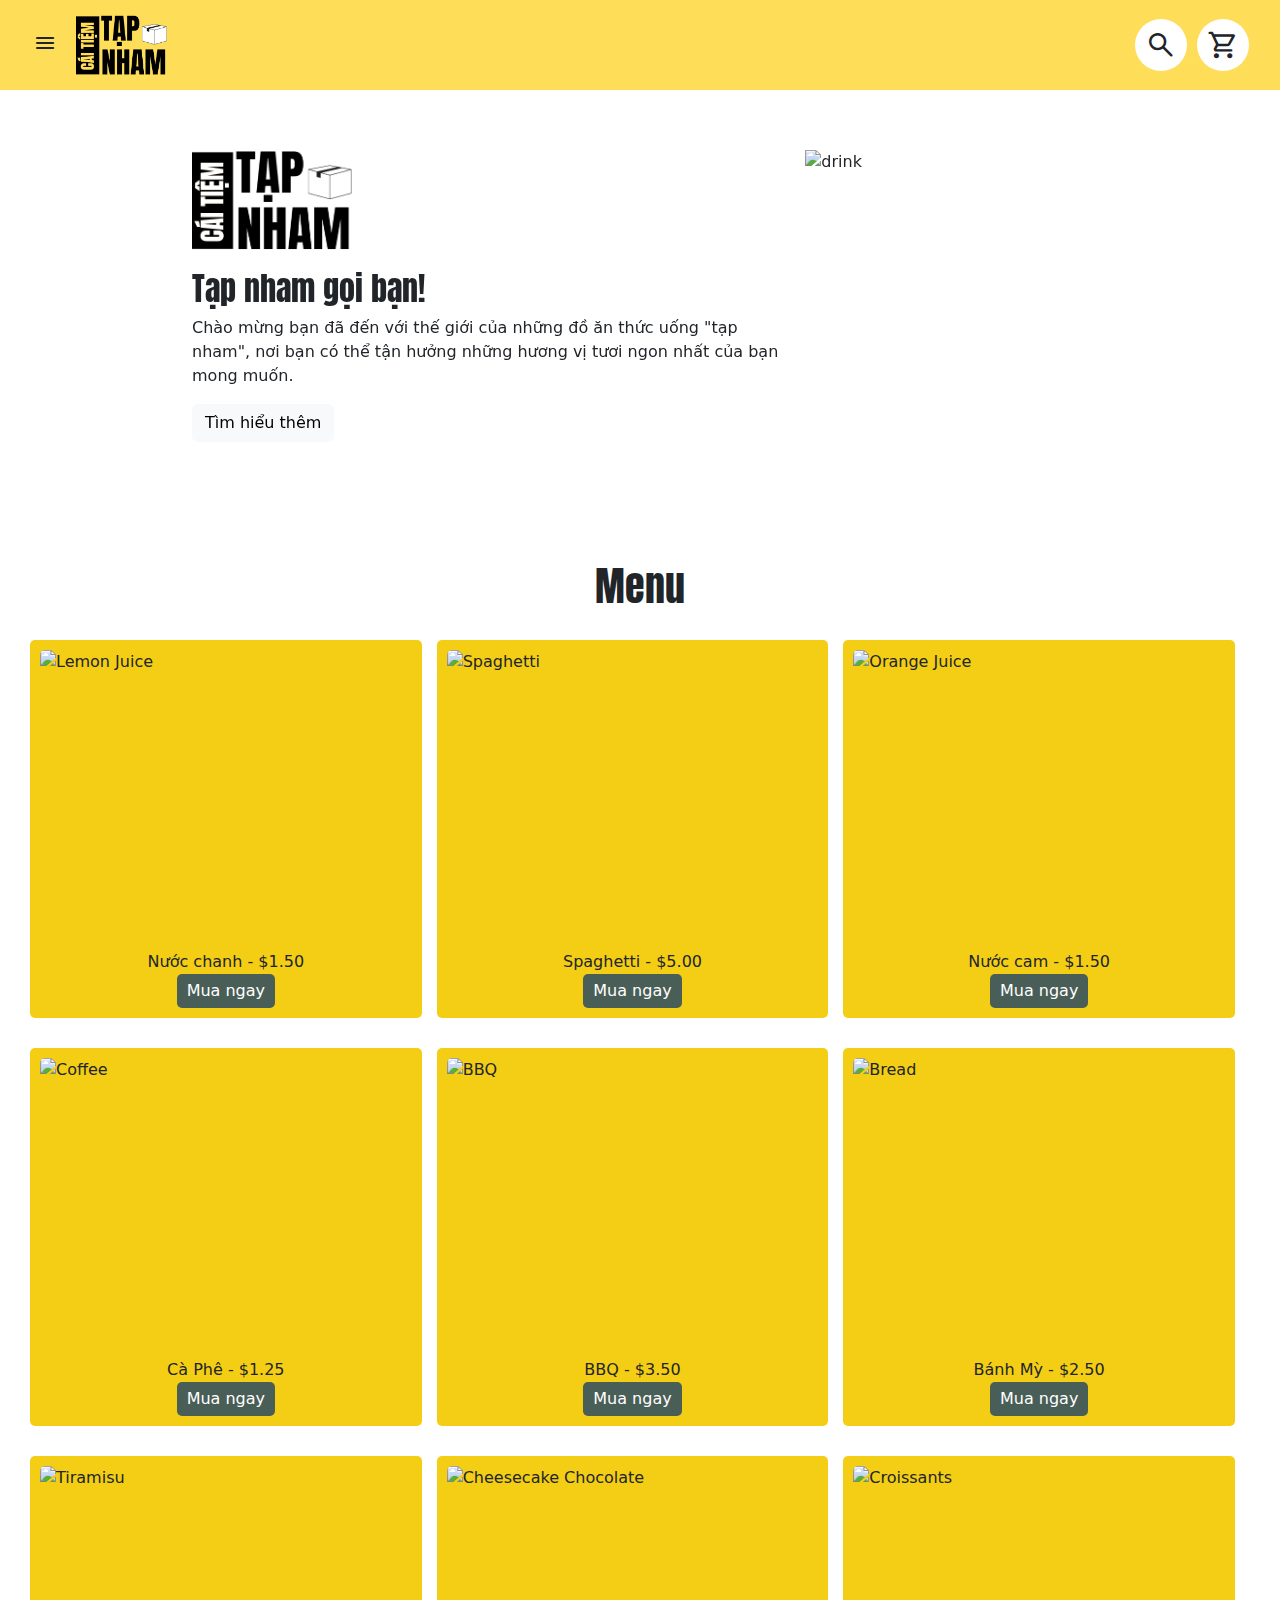
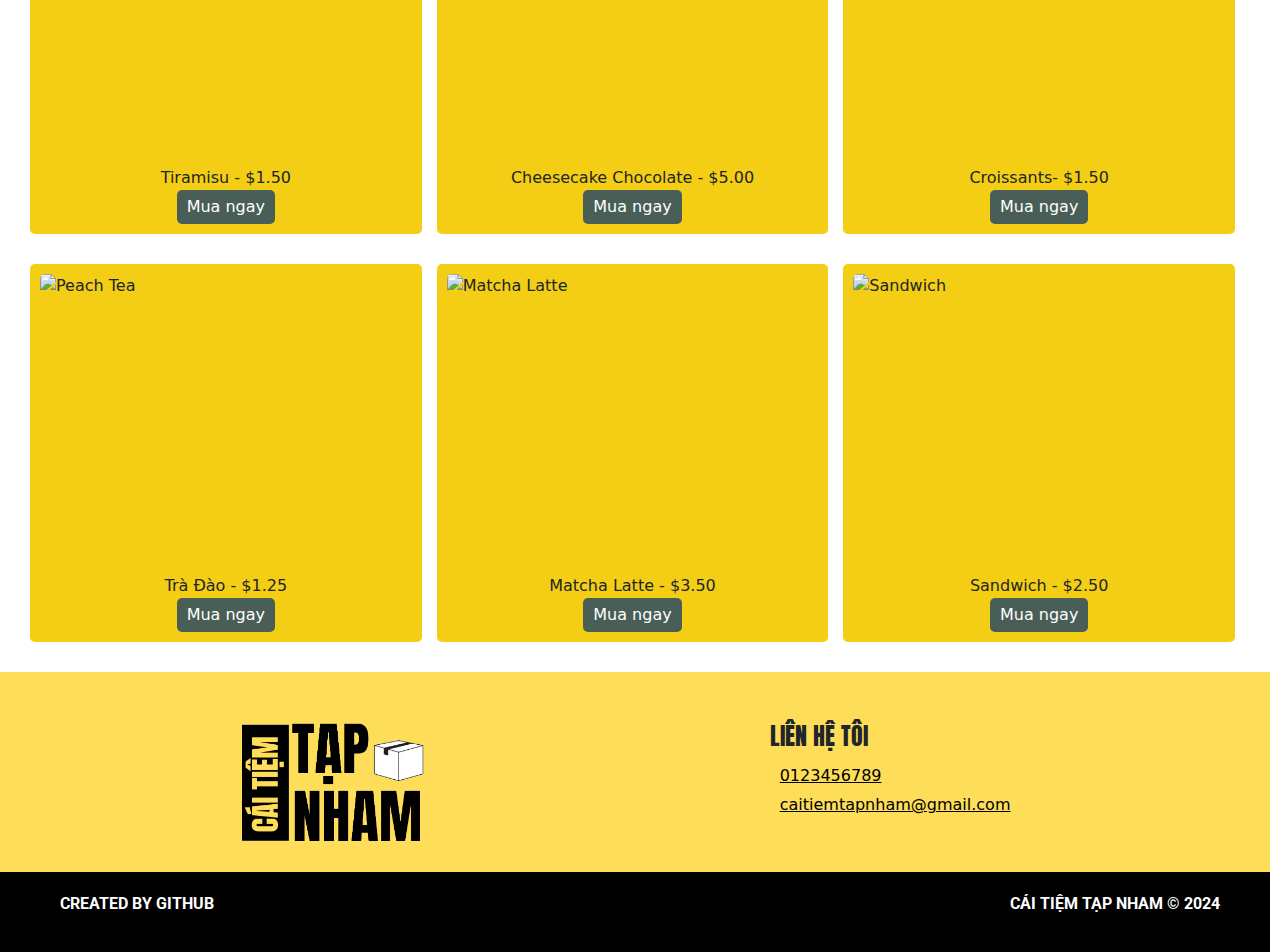
==== index.html @ 95b0d51c "g" ====
<!DOCTYPE html>
<html lang="en">

<head>
  <meta charset="UTF-8">
  <meta name="viewport" content="width=device-width, initial-scale=1.0">
  <title>Cái tiệm tạp nham</title>
  <link rel="stylesheet"
    href="https://fonts.googleapis.com/css2?family=Material+Symbols+Rounded:opsz,wght,FILL,GRAD@20..48,100..700,0..1,-50..200" />
  <script src="https://cdn.jsdelivr.net/npm/@popperjs/core@2.11.8/dist/umd/popper.min.js"
    integrity="sha384-I7E8VVD/ismYTF4hNIPjVp/Zjvgyol6VFvRkX/vR+Vc4jQkC+hVqc2pM8ODewa9r" crossorigin="anonymous">
  </script>
  <script src="https://cdn.jsdelivr.net/npm/bootstrap@5.3.3/dist/js/bootstrap.min.js"
    integrity="sha384-0pUGZvbkm6XF6gxjEnlmuGrJXVbNuzT9qBBavbLwCsOGabYfZo0T0to5eqruptLy" crossorigin="anonymous">
  </script>
  <link href="https://cdn.jsdelivr.net/npm/bootstrap@5.3.3/dist/css/bootstrap.min.css" rel="stylesheet"
    integrity="sha384-QWTKZyjpPEjISv5WaRU9OFeRpok6YctnYmDr5pNlyT2bRjXh0JMhjY6hW+ALEwIH" crossorigin="anonymous">
  <link href="project.css" rel="stylesheet">
  <script src="config.js" type="text/javascript"></script>
  <script src="https://ajax.googleapis.com/ajax/libs/jquery/2.1.1/jquery.min.js"></script>
</head>

<body>

  <!-- Sidebar -->

  <div class="sidebar row justify-content-between">
    <div class="sidebar-logo col-lg-2 col-6">
      <button class="btn" type="button" data-bs-toggle="offcanvas" data-bs-target="#staticBackdrop"
        aria-controls="staticBackdrop">
        <span class="material-symbols-rounded">
          menu
        </span>
      </button>

      <div class="offcanvas offcanvas-start" data-bs-backdrop="static" tabindex="-1" id="staticBackdrop"
        aria-labelledby="staticBackdropLabel">
        <div class="offcanvas-header">
          <h5 class="offcanvas-title" id="staticBackdropLabel">
            <img src="img/Logo.png" alt="" height="60px" class="sidebar-logo-img" />
          </h5>
          <button type="button" class="btn-close" data-bs-dismiss="offcanvas" aria-label="Close"></button>
        </div>
        <div class="offcanvas-body">
          <div>
            <ul class="sidebar-offcanvas-mobile">
              <li><a href="homepage.html" class="homepage-site"><span class="material-symbols-rounded">home</span> Trang chủ </a></li>
              <li><a href="about.html" class="product-site"><span class="material-symbols-rounded">info</span> Giới thiệu</a></li>
              <li><a href="product.html" class="contact-site"> <span class="material-symbols-rounded">grocery</span> Sản phẩm</a> </li>
              <li><a href="blog.html" class="contact-site"><span class="material-symbols-rounded">news</span> Blog </a></li>
              <li><a href="Contact tạp nham.html" class="contact-site"><span class="material-symbols-rounded">person</span> Đăng nhập</a></li>
            </ul>
          </div>
        </div>
      </div>
      <img src="img/Logo.png" alt="" height="60px" class="sidebar-logo-img" />
    </div>
    <div class="sidebar-menu-list col-7 align-items-center">
      <button class="sidebar-button active">
        <a href="homepage.html" class="homepage-site">
          <span class="material-symbols-rounded">home</span> Trang chủ
        </a>
      </button>

      <button class="sidebar-button">
        <a href="about.html" class="product-site">
          <span class="material-symbols-rounded">info</span> Giới thiệu
        </a>
      </button>

      <button class="sidebar-button">
        <a href="product.html" class="product-site">
          <span class="material-symbols-rounded">grocery</span> Sản phẩm
        </a>
      </button>

      <button class="sidebar-button">
        <a href="blog.html" class="product-site">
          <span class="material-symbols-rounded">
            news
            </span> Blog
        </a>
      </button>
      
      <button class="sidebar-button dropdown"><a href="Contact tạp nham.html" class="contact-site">
          <p> <span class="material-symbols-rounded">person</span> Tài khoản <span
              class="material-symbols-rounded dropdown">
              keyboard_arrow_down
            </span> </p>
        </a>
        <ul class="sidebar-dropdown">
          <li><a href="Đăng kí cttn.html" class="contact-site">Đăng ký</a></li>
          <li><a href="Contact tạp nham.html" class="contact-site">Đăng nhập</a></li>
      </button>
    </div>
    <div class="search-icon col-2">
      <span class="circle-button material-symbols-rounded">search</span>
      <span class="circle-button material-symbols-rounded">shopping_cart</span>
    </div>
  </div>

  <!-- Sidebar -->
  <div class="MainContent">

    <header class="header col-12" style="padding: 150px 0 90px 0;">

      <!-- <div class="headerBG"><img class="Header-bg"
          src="https://i.pinimg.com/originals/ca/d0/55/cad055b3ae3a786e99b76ed3b071b874.gif"
          alt="Header Background"></div>
      <div class="header-info">
        <h3>MỪNG SINH NHẬT CÁI TIỆM TẠP NHAM</h3>
        <p>Các đơn hàng có tổng thành tiền trên 40k sẽ được bốc thăm may mắn. Đừng bỏ lỡ nhé!</p>
      </div>  -->

      <div id="carouselExampleInterval" class="carousel slide col-12 justify-content-center" data-bs-ride="carousel">
        <div class="carousel-inner">
          <div class="carousel-item active" data-bs-interval="5000">
            <div class="row" style="padding: 0 15%;">
              <div class="col-md-8 d-flex flex-column justify-content-center">
                <img src="img/Logo.png" alt="" height="120px" width="160px" style="padding-bottom: 20px;"/>
                <h2>Tạp nham gọi bạn!</h2>
                <p>Chào mừng bạn đã đến với thế giới của những đồ ăn thức uống "tạp nham", nơi bạn có thể tận hưởng những hương vị tươi ngon nhất của bạn mong muốn.</p>
                <a href="about.html" class="product-site"><button type="button" class="btn btn-light" style="width: fit-content;">Tìm hiểu thêm</button></a>
              </div>
              <div class="col-md-4 d-flex justify-content-center">
                <img src="https://static.vecteezy.com/system/resources/previews/023/477/366/non_2x/ai-generative-3d-render-illustration-of-hamburger-and-soft-drink-isolated-free-png.png" alt="drink" width="100%" style="max-width: 300px;" class="mx-auto">
              </div>
            </div>            
          </div>
          <div class="carousel-item" data-bs-interval="5000">
            <div class="row" style="padding: 0 15%;">
              <div class="col-md-8 d-flex flex-column justify-content-center">
                <img src="img/Logo.png" alt="" height="120px" width="160px" style="padding-bottom: 20px;"/>
                <h2>Hàng ngàn ưu đãi đang chờ đợi!</h2>
                <p>Nhân dịp khai trương cửa hàng, một số sản phẩm trend của quán sẽ được giảm giá 10%. Còn chần chừ gì nữa mà không nhanh chân đặt hàng ngay nào!</p>
                <a href="product.html" class="product-site"><button type="button" class="btn btn-light" style="width: fit-content;">Đặt hàng ngay</button></a>
              </div>
              <div class="col-md-4 d-flex justify-content-center">
                <img src="https://cdn-icons-png.flaticon.com/512/9528/9528844.png" alt="drink" width="100%" style="max-width: 300px;" class="mx-auto">
              </div>
            </div> 
          </div>
        </div>
        <button class="carousel-control-prev" type="button" data-bs-target="#carouselExampleInterval"
          data-bs-slide="prev">
          <span class="carousel-control-prev-icon" aria-hidden="true"></span>
          <span class="visually-hidden">Previous</span>
        </button>
        <button class="carousel-control-next" type="button" data-bs-target="#carouselExampleInterval"
          data-bs-slide="next">
          <span class="carousel-control-next-icon" aria-hidden="true"></span>
          <span class="visually-hidden">Next</span>
        </button>
      </div>


    </header>

    <div class="wrapper">
      <main>
        <h1 style="text-align: center; margin-bottom: 30px;">Menu</h1>
        <div class="menu-section">
          <div class="menu-list">
            <div class="menu-item"><img
                src="https://images.unsplash.com/photo-1653542772393-71ffa417b1c4?q=80&amp;w=2848&amp;auto=format&amp;fit=crop&amp;ixlib=rb-4.0.3&amp;ixid=M3wxMjA3fDB8MHxwaG90by1wYWdlfHx8fGVufDB8fHx8fA%3D%3D"
                alt="Lemon Juice" class="menu-item-image"><span>Nước chanh - $1.50</span><button>Mua ngay</button></div>
            <div class="menu-item"><img
                src="https://plus.unsplash.com/premium_photo-1664391765043-57f702c4d41d?q=80&amp;w=3735&amp;auto=format&amp;fit=crop&amp;ixlib=rb-4.0.3&amp;ixid=M3wxMjA3fDB8MHxwaG90by1wYWdlfHx8fGVufDB8fHx8fA%3D%3D"
                alt="Spaghetti" class="menu-item-image"><span>Spaghetti - $5.00</span><button>Mua ngay</button></div>
            <div class="menu-item"><img
                src="https://plus.unsplash.com/premium_photo-1667543228378-ec4478ab2845?q=80&amp;w=3872&amp;auto=format&amp;fit=crop&amp;ixlib=rb-4.0.3&amp;ixid=M3wxMjA3fDB8MHxwaG90by1wYWdlfHx8fGVufDB8fHx8fA%3D%3D"
                alt="Orange Juice" class="menu-item-image"><span>Nước cam - $1.50</span><button>Mua ngay</button></div>
          </div>
          <div class="menu-list">
            <div class="menu-item"><img
                src="https://plus.unsplash.com/premium_photo-1675435644687-562e8042b9db?q=80&amp;w=3749&amp;auto=format&amp;fit=crop&amp;ixlib=rb-4.0.3&amp;ixid=M3wxMjA3fDB8MHxwaG90by1wYWdlfHx8fGVufDB8fHx8fA%3D%3D"
                alt="Coffee" class="menu-item-image"><span>Cà Phê - $1.25</span><button>Mua ngay</button></div>
            <div class="menu-item"><img
                src="https://images.unsplash.com/photo-1523139348426-081681667818?q=80&amp;w=3870&amp;auto=format&amp;fit=crop&amp;ixlib=rb-4.0.3&amp;ixid=M3wxMjA3fDB8MHxwaG90by1wYWdlfHx8fGVufDB8fHx8fA%3D%3D"
                alt="BBQ" class="menu-item-image"><span>BBQ - $3.50</span><button>Mua ngay</button></div>
            <div class="menu-item"><img
                src="https://images.unsplash.com/photo-1715925717159-92e29c32ad06?q=80&w=3780&auto=format&fit=crop&ixlib=rb-4.0.3&ixid=M3wxMjA3fDB8MHxwaG90by1wYWdlfHx8fGVufDB8fHx8fA%3D%3D"
                alt="Bread" class="menu-item-image"><span>Bánh Mỳ - $2.50</span><button>Mua ngay</button></div>
          </div>
          <div class="menu-list">
            <div class="menu-item"><img
                src="https://plus.unsplash.com/premium_photo-1695028377519-70fb0c385db2?q=80&w=3871&auto=format&fit=crop&ixlib=rb-4.0.3&ixid=M3wxMjA3fDB8MHxwaG90by1wYWdlfHx8fGVufDB8fHx8fA%3D%3D"
                alt="Tiramisu" class="menu-item-image"><span>Tiramisu - $1.50</span><button>Mua ngay</button></div>
            <div class="menu-item"><img
                src="https://images.unsplash.com/photo-1708175313856-8573b2bf8a3a?q=80&w=3870&auto=format&fit=crop&ixlib=rb-4.0.3&ixid=M3wxMjA3fDB8MHxwaG90by1wYWdlfHx8fGVufDB8fHx8fA%3D%3D"
                alt="Cheesecake Chocolate" class="menu-item-image"><span>Cheesecake Chocolate - $5.00</span><button>Mua
                ngay</button></div>
            <div class="menu-item"><img
                src="https://images.unsplash.com/photo-1683654974368-23a8b4386b41?q=80&w=3838&auto=format&fit=crop&ixlib=rb-4.0.3&ixid=M3wxMjA3fDB8MHxwaG90by1wYWdlfHx8fGVufDB8fHx8fA%3D%3D"
                alt="Croissants" class="menu-item-image"><span>Croissants- $1.50</span><button>Mua ngay</button></div>
          </div>
          <div class="menu-list">
            <div class="menu-item"><img src="https://dotea.vn/data/upload/cach-lam-tra-dao-mat-lanh-thom-ngon.jpg"
                alt="Peach Tea" class="menu-item-image"><span>Trà Đào - $1.25</span><button>Mua ngay</button></div>
            <div class="menu-item"><img
                src="https://images.unsplash.com/photo-1615392007796-540c8013cce7?q=80&w=3870&auto=format&fit=crop&ixlib=rb-4.0.3&ixid=M3wxMjA3fDB8MHxwaG90by1wYWdlfHx8fGVufDB8fHx8fA%3D%3D"
                alt="Matcha Latte" class="menu-item-image"><span>Matcha Latte - $3.50</span><button>Mua ngay</button>
            </div>
            <div class="menu-item"><img
                src="https://plus.unsplash.com/premium_photo-1671559021919-19d9610c8cad?q=80&w=3870&auto=format&fit=crop&ixlib=rb-4.0.3&ixid=M3wxMjA3fDB8MHxwaG90by1wYWdlfHx8fGVufDB8fHx8fA%3D%3D"
                alt="Sandwich" class="menu-item-image"><span>Sandwich - $2.50</span><button>Mua ngay</button></div>
          </div>
        </div>
      </main>
    </div>
  </div>

  <div class='semi-footer-container'>
    <div class='semi-footer-content row'>
      <div class='semi-footer-left col-lg-2'>
        <a href='#'> <img alt='' class='Semifooter-logo' src='img/Logo.png' /> </a>
      </div>
      <div class='semi-footer-right col-lg-3'>
        <H4>LIÊN HỆ TÔI</H4>
        <a style='display: flex; gap: 10px;' href="tel:0862203411"><img
            src="https://cdn-icons-png.flaticon.com/128/5068/5068731.png" alt="" height="20px" />0123456789</button></a>
        <a style='display: flex; gap: 10px;' href="mailto:nguyendinhct2004@gmail.com"><img alt=""
            src="https://cdn-icons-png.flaticon.com/128/3916/3916631.png"
            height="20px" />caitiemtapnham@gmail.com</button></a>
      </div>
    </div>
  </div>

  <footer class="footer-container">
    <div style="display: flex; gap: 10px;"><img alt="" src="https://img.icons8.com/ios_filled/200/FFFFFF/github.png"
        width="auto" height="24px" />
      <p>Created by GitHub</p>
    </div>
    <p>CÁI TIỆM TẠP NHAM © 2024</p>
  </footer>

</body>

</html>
---- project.css ----
@import url('https://fonts.googleapis.com/css2?family=Mulish:ital,wght@0,200..1000;1,200..1000&display=swap');
@import url('https://fonts.googleapis.com/css2?family=Roboto:ital,wght@0,200..1000;1,200..1000&display=swap');
@import url('https://fonts.googleapis.com/css2?family=Anton&display=swap');

/* General setting */

html {
    font-family: "Roboto", sans-serif !important;
    line-height: 1.5;
    scroll-behavior: smooth;
    background-color: aliceblue;
    width: 100vw;
}

body {
    margin: auto;
    width: 100vw;
}

h1, h2, h3, h4, h5, h6 {
    font-family: "Anton", cursive;
}

/* Git preloader */
/* PRELOADER */

.preloader {
    position: fixed;
    width: 100vw;
    height: 100%;
    background: rgb(13, 17, 23);
    align-content: center;
    margin: 0 auto;
    display: flex;
    flex-direction: column;
    align-items: center;
    justify-content: center;
    gap: 10px;
    z-index: 999;
  }
  
  .preloader.conditions {
    animation-name: transition-fly-out;
    animation-duration: 0.25s;
    animation-delay: 0.75s;
    animation-fill-mode: forwards;
  }
  
  .preloader-bar {
    min-width: 240px;
    max-width: 320px;
    height: 5px;
    border-radius: 10px;
    background: rgb(212, 212, 212);
    overflow: hidden;
    box-shadow: rgba(0, 0, 0, 0.05) 0px 3px 3px 0px;
  }
  
  .spinner {
    -webkit-animation: rotator 1.4s linear infinite;
    animation: rotator 1.4s linear infinite;
  }
  
  @-webkit-keyframes rotator {
    0% {
      -webkit-transform: rotate(0deg);
      transform: rotate(0deg);
    }
    100% {
      -webkit-transform: rotate(270deg);
      transform: rotate(270deg);
    }
  }
  
  @keyframes rotator {
    0% {
      -webkit-transform: rotate(0deg);
      transform: rotate(0deg);
    }
    100% {
      -webkit-transform: rotate(270deg);
      transform: rotate(270deg);
    }
  }
  .path {
    stroke-dasharray: 187;
    stroke-dashoffset: 0;
    -webkit-transform-origin: center;
    -ms-transform-origin: center;
    transform-origin: center;
    -webkit-animation: dash 1.4s ease-in-out infinite,
      colors 5.6s ease-in-out infinite;
    animation: dash 1.4s ease-in-out infinite, colors 5.6s ease-in-out infinite;
  }
  
  @-webkit-keyframes colors {
    0% {
      stroke: #4285f4;
    }
    25% {
      stroke: #de3e35;
    }
    50% {
      stroke: #f7c223;
    }
    75% {
      stroke: #1b9a59;
    }
    100% {
      stroke: #4285f4;
    }
  }
  
  @keyframes colors {
    0% {
      stroke: #4285f4;
    }
    25% {
      stroke: #de3e35;
    }
    50% {
      stroke: #f7c223;
    }
    75% {
      stroke: #1b9a59;
    }
    100% {
      stroke: #4285f4;
    }
  }
  @-webkit-keyframes dash {
    0% {
      stroke-dashoffset: 187;
    }
    50% {
      stroke-dashoffset: 46.75;
      -webkit-transform: rotate(135deg);
      transform: rotate(135deg);
    }
    100% {
      stroke-dashoffset: 187;
      -webkit-transform: rotate(450deg);
      transform: rotate(450deg);
    }
  }
  @keyframes dash {
    0% {
      stroke-dashoffset: 187;
    }
    50% {
      stroke-dashoffset: 46.75;
      -webkit-transform: rotate(135deg);
      transform: rotate(135deg);
    }
    100% {
      stroke-dashoffset: 187;
      -webkit-transform: rotate(450deg);
      transform: rotate(450deg);
    }
  }
  
  .preloader-logo img {
    width: 100px;
    height: auto;
    align-content: center;
  }
  
  .preloader-info p {
    color: #000;
  }
  
  .preloader-logo,
  .preloader-info,
  .preloader-bar {
    position: relative;
    animation-name: transition-fly-in;
    animation-duration: 0.25s;
    animation-delay: 0.2s;
    animation-fill-mode: both;
  }
  
  nav.navigation-bar-menu.conditions {
    animation-name: transition-fly-in-nav-bar;
    animation-duration: 0.25s;
    animation-delay: 1s;
    animation-fill-mode: both;
  }
  
  @keyframes progress-loading-bar {
    0% {
      background-color: rgb(0, 140, 255);
      left: -25%;
      width: 50%;
    }
    25% {
      background-color: rgb(0, 247, 255);
      width: 50%;
    }
    50% {
      background-color: rgb(0, 140, 255);
      left: 75%;
      width: 50%;
    }
    75% {
      background-color: rgb(0, 247, 255);
      width: 50%;
    }
    100% {
      background-color: rgb(0, 140, 255);
      left: -25%;
      width: 50%;
    }
  }
  
  @keyframes transition-fly-out {
    0% {
      top: 0px;
      opacity: 1;
    }
    100% {
      top: -100%;
      opacity: 0; 
    }
  }
  
  @keyframes transition-fly-in {
    from {
      top: -5px;
      opacity: 0;
    }
    to {
      top: 0px;
      opacity: 1;
    }
  }
  
  @keyframes transition-fly-in-nav-bar {
    from {
      top: -64px;
      opacity: 0;
    }
    to {
      top: 0px;
      opacity: 1;
    }
  }

/* sidebar */

.sidebar {
    background-color: #fedd58;
    display: flex;
    align-items: center;
    flex-direction: row;
    justify-content: space-around;
    font-size: 24px;
    height: 90px;
    font-family: "Anton", sans-serif !important;
    position: fixed;
    width: calc(100vw + 13px);
    z-index: 998;
}

@media only screen and (min-width: 1510px) {
.sidebar-logo > button {display: none;}
}

button.sidebar-button > a {
    text-decoration: none;
    color: black;
}

@media (max-width: 1510px) {
    .sidebar-menu-list {
        display: none;
    }

    .sidebar {
        padding: 0 20px 0 20px;
    }
}

@media (min-width: 1510px) {
    .sidebar-menu-list {
        display: flex;
        align-items: center;
        flex-direction: row;
        justify-content: center;
        height: 90px;
        text-align: center;
    }

    .sidebar {
        padding: 0 40px 0 40px;
    }

    .sidebar-logo button.btn {
      display: none;
    }
}

.sidebar-menu-list>button {
    background: none;
    border: none;
    height: 100%;
    flex: 1;
    transition: 0.25s;
}

.sidebar-menu-list>button:hover, .sidebar-menu-list > button.active {
    background-color: #ffea97;
    transition: 0.25s;
}

.sidebar-menu-list > button.sidebar-button.dropdown:hover > p > span.material-symbols-rounded.dropdown {
    transform: rotate(180deg);
    transition: 0.25s ease-in-out;
}

span.material-symbols-rounded.dropdown {
    transform: rotate(0deg);
    transition: 0.25s ease-in-out;
}

.search-icon {
    display: flex;
    justify-content: flex-end;
}

.search-icon>span {
    text-align: right;
    font-size: 32px !important;
}

ul.sidebar-dropdown {
    transform: translateY(-10px);
    transition: 0.25s ease-in-out;
    opacity: 0;
    visibility: hidden;
    margin: 28px -7px 0 -7px;
    padding: 10px;
    background-color: #ffffff;
}

ul.sidebar-dropdown > li {
    height: 90px;
    list-style: none;
    text-align: center;
    display: flex;
    justify-content: center;
    align-items: center;
    transition: 0.25s;
}

ul.sidebar-dropdown > li:hover {
    background-color: #ffea97;
    transition: 0.25s;
}

.sidebar-button.dropdown:hover > ul.sidebar-dropdown {
    transform: translateY(0px);
    opacity: 1;
    visibility: visible;
    transition: 0.25s ease-in-out;
}

.sidebar-button.dropdown > p, .sidebar-button.dropdown > a > p {
    text-decoration: none;
    position: relative;
    margin-top: 25px;
    width: 100%;
}

.sidebar-button.dropdown > ul > li > a {
    text-decoration: none;
    color: #000;
}



.circle-button {
    background-color: #ffffff;
    border-radius: 100%;
    padding: 10px;
    transition: 0.25s;
}

.circle-button:hover {
    background-color: #ffea97;
    transition: 0.25s;
    cursor: pointer;
}

.search-icon {
    display: flex;
    gap: 10px;
}

/* Sidebar for mobile */
.offcanvas {
  background-color: #fedd58 !important;
}

ul.sidebar-offcanvas-mobile > li {
  list-style: none;
  width: 100%;
  padding: 20px 0;
  background-color: #fedd58;
  transition: ease-in-out 0.25s;
}

ul.sidebar-offcanvas-mobile > li:hover {
  color: #9d7500;
  transition: ease-in-out 0.25s;
}

ul.sidebar-offcanvas-mobile > li > a {
  text-decoration: none;
  color: black;
  transition: ease-in-out 0.25s;
}

ul.sidebar-offcanvas-mobile > li > a:hover {
  text-decoration: none;
  color: #9d7500;
  transition: ease-in-out 0.25s;
}

/* Homepage header */

header {
  width: 100vw;
  height: 100%;
  max-height: 1000px;
  min-height: 300px;
  background-position: center;
  display: flex;
  overflow: hidden;
  position: relative;
  background-size: cover;
  background: url("https://images.prismic.io/glovo-about/65ba5dfd615e73009ec426f8_desktop-header-3.gif?auto=format,compress");
}


/* Previous slide: Slide out to left and fade out */

.carousel-item-end.carousel-item-prev {
  transform: translateX(0);
  animation-name: fade-in-out-carousel;
  animation-duration: 0.25s;
  animation-delay: 0.5s;
  animation-direction: reverse;
}

/* Ensure smooth fade and slide during the transition */

@keyframes fade-in-out-carousel {
  from {opacity: 0;} to {opacity: 1;}
}


/* Content */
  /* Header */
  
  img.Header-bg {
    width: 100%;
    height: 100%;
    object-fit: cover; /* Ensure the image covers the entire header */
    filter: brightness(80%); /* Optional: Adjust brightness if needed */
  }
  
  .header-info {
    position: relative;
    z-index: 1; /* Places the text in front of the image */
    padding: 20px;
    background: linear-gradient(
      to right,
      rgba(0, 0, 0, 0.7),
      rgba(0, 0, 0, 0.7)
    ), url("https://i.pinimg.com/originals/ca/d0/55/cad055b3ae3a786e99b76ed3b071b874.gif"); /* Adds a semi-transparent background for readability */
    color: #fff;
          background-position: center;
    background-size: cover;
    text-align: center; /* Center text horizontally */
    height: 100%;
    width: 100vw;
    display: flex;
    flex-direction: column;
    justify-content: center;
  }
  
  
  .header-info > h3 {
    color: #f4ce14;
    font-size: 24px;
    margin-bottom: 0;
  }
  
  /* Menu Section */
  main {
    padding: 30px;
  }

  .menu-section {
    display: flex;
    flex-direction: column;
    gap: 30px;
  }
  
  .menu-list {
    display: flex;
    flex-wrap: wrap;
    gap: 15px;
    justify-content: flex-start;
  }
  
  .menu-item {
    display: flex;
    flex-direction: column;
    justify-content: space-between;
    align-items: center;
    background-color: #f4ce14;
    padding: 10px;
    border-radius: 5px;
    width: calc(33.333% - 15px); /* Ensures 3 items per row with spacing */
    box-sizing: border-box;
    flex-wrap: wrap;
  }
  
  .menu-item-image {
    width: 100%;
    height: 300px;
    object-fit: cover;
    border-radius: 5px;
  }
  
  .menu-item button {
    background-color: #495e57;
    color: #fff;
    border: none;
    padding: 5px 10px;
    border-radius: 5px;
    cursor: pointer;
  }
  
  .menu-item button:hover {
    background-color: #102c23;
  }

  /* Login section */
@media (min-width: 1000px) {
  .wrapper-account {
    display: flex;
    flex-direction: row;
    gap: 20px;
    height: 100vh;
    overflow: hidden;
  }

  .login-img {
    flex: 1;
    width: 50vw;
    height: 100vh;
  }

    .login-img > img {
      width: 100%;
      height: 100%;
      object-fit: cover;
      align-items: center;
    }

  .login-form {
    flex: 1;
    width: 50vw;
    padding: 20px;
    height: 100vh;
    padding-top: 120px;
    overflow: scroll;
  }

  .login-form, .login-img {
    display: flex;
  }
}

@media (max-width: 1000px) {
  .login-img {
    display: none;
  }

  .login-form {
    padding-top: 120px;
  }

  .wrapper-account {
    background: url("https://i.pinimg.com/originals/ca/d0/55/cad055b3ae3a786e99b76ed3b071b874.gif");
    width: 100vw;
    height: 100vh;
    background-repeat: no-repeat;
    background-size: cover;
    background-position: center;
  }
}

/* SEMI-FOOTER SECTION */

.semi-footer-container {
  background-color: #fedd58;
  padding: 10px 50px 10px 50px;
  width: calc(100vw + -10px);
}

img.Semifooter-logo {
  height: 100%;
  max-height: 120px;
}

.semi-footer-container .semi-footer-content {
  margin: 0 auto;
  justify-content: space-around;
  margin-top: 20px;
  padding-top: 20px;
  padding-bottom: 20px;
  padding-left: 20px;
  padding-right: 20px;
  gap: 20px;
}

.semi-footer-container .semi-footer-social {
  display: flex;
  gap: 10px;
}

.semi-footer-container .semi-footer-content .semi-footer-left h4 {
  padding-top: 10px;
  margin-bottom: 0px;
  text-align: center;
}

.semi-footer-container .semi-footer-left p {
  text-align: center;
}

.semi-footer-container .semi-footer-right {
  display: flex;
  flex-direction: column;
  gap: 5px;
}

.semi-footer-container .semi-footer-right h4,
.semi-footer-container .semi-footer-center h4 {
  font-family: "Anton", sans-serif;
  font-size: 24px;
  font-weight: 300;
}

.semi-footer-container .semi-footer-right a {
  color: #000;
}

@media (max-width: 1200px) {
  .semi-footer-center {
    display: flex;
    flex-direction: column;
    align-items: center;
  }
}

/* FOOTER SECTION */

.footer-container {
  font-family: "Roboto", sans-serif;
  display: flex;
  padding: 20px 50px 20px 50px;
  align-content: center;
  background-color: black;
  justify-content: space-between;
  flex-wrap: wrap;
  gap: 20px;
  width: calc(100vw + -10px);
}

.footer-container p {
  color: #fff;
  text-transform: uppercase;
  font-weight: 700;
  text-align: center;
}

button#header-button {
  background-color: rgb(145, 92, 0);
  border-radius: 10px;
  text-transform: uppercase;
  font-size: 16px;
  padding: 10px 20px 10px 20px;
  font-family: "Kanit", sans-serif;
  font-weight: 600;
  transition: all 0.3s ease;
  border: none;
  pointer-events: auto;
  color: #fff;
  box-shadow: rgba(0, 0, 0, 0.2) 0px 10px 10px 0px;
  margin: 10px 0 10px 0;
}

button#header-button:hover {
  background-color: rgb(255, 162, 0);
  color: rgb(0, 140, 255);
}
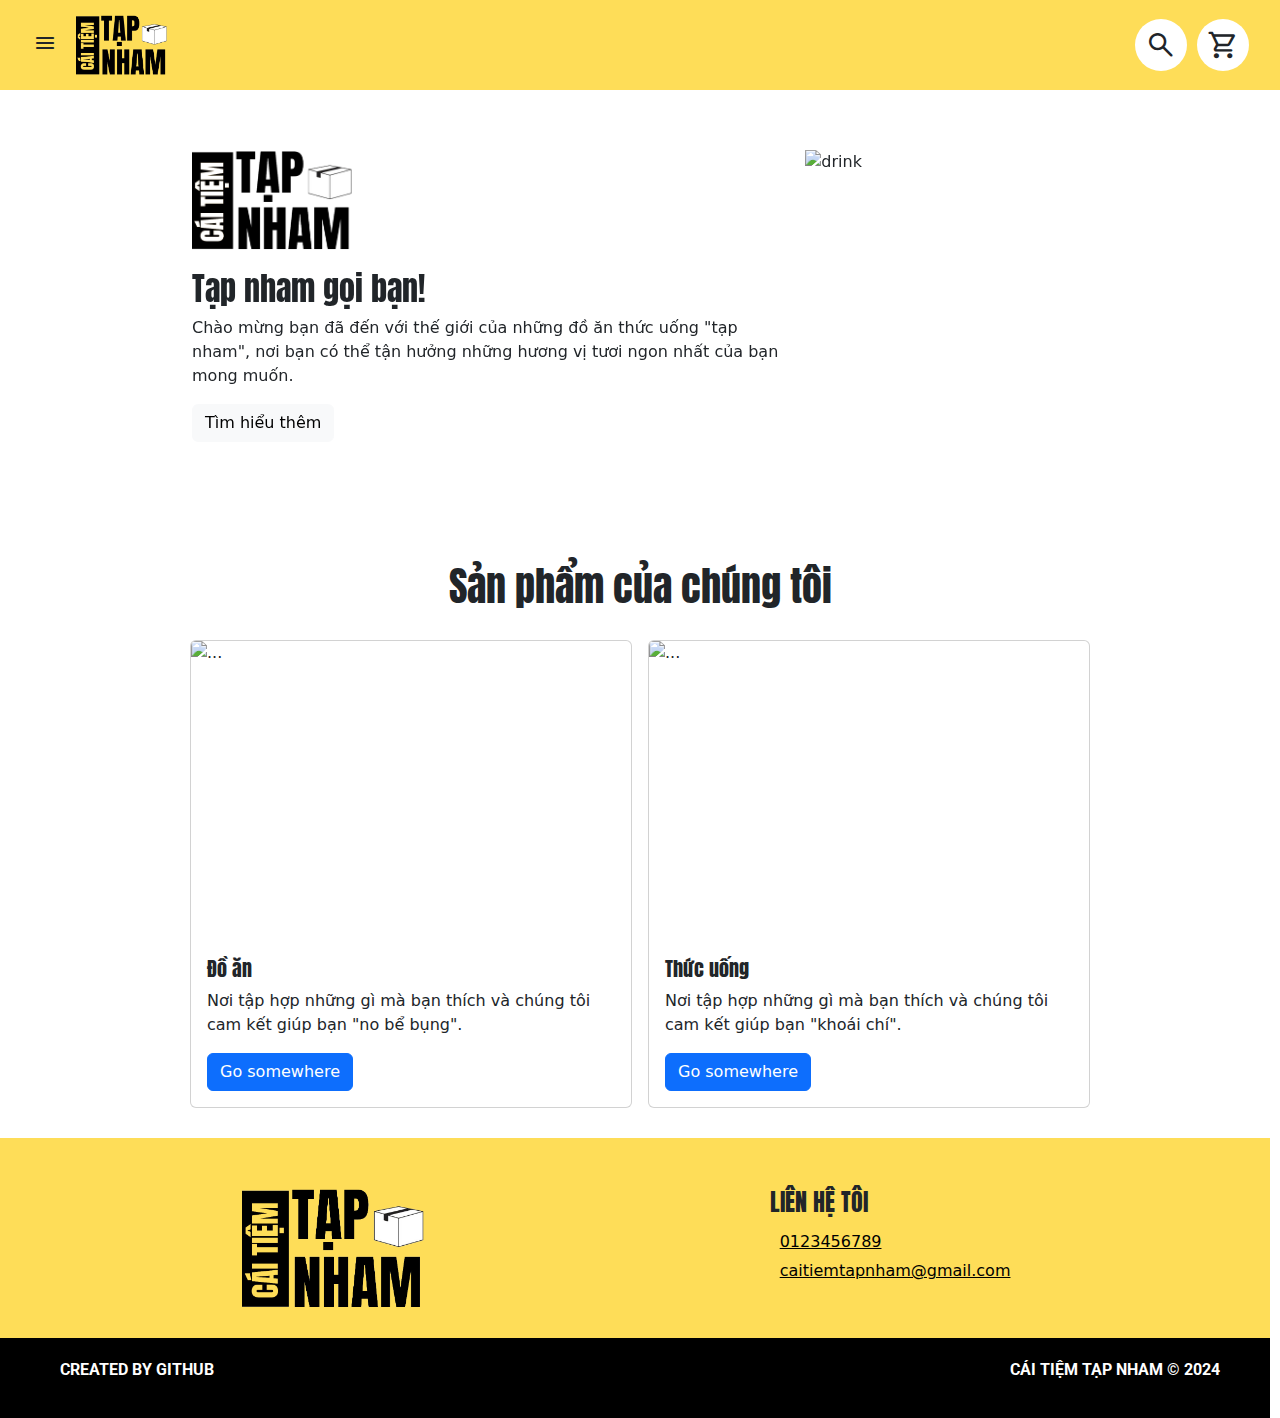
==== commit 0dfe1944: "s" ====
--- a/index.html
+++ b/index.html
@@ -25,7 +25,7 @@
   <!-- Sidebar -->
 
   <div class="sidebar row justify-content-between">
-    <div class="sidebar-logo col-lg-2 col-6">
+    <div class="sidebar-logo col-xl-2 col-6">
       <button class="btn" type="button" data-bs-toggle="offcanvas" data-bs-target="#staticBackdrop"
         aria-controls="staticBackdrop">
         <span class="material-symbols-rounded">
@@ -123,7 +123,7 @@
                 <a href="about.html" class="product-site"><button type="button" class="btn btn-light" style="width: fit-content;">Tìm hiểu thêm</button></a>
               </div>
               <div class="col-md-4 d-flex justify-content-center">
-                <img src="https://static.vecteezy.com/system/resources/previews/023/477/366/non_2x/ai-generative-3d-render-illustration-of-hamburger-and-soft-drink-isolated-free-png.png" alt="drink" width="100%" style="max-width: 300px;" class="mx-auto">
+                <img src="https://static.vecteezy.com/system/resources/previews/023/477/366/non_2x/ai-generative-3d-render-illustration-of-hamburger-and-soft-drink-isolated-free-png.png" alt="drink" style="width: 100%; height: auto; object-fit: contain;" class="mx-auto">
               </div>
             </div>            
           </div>
@@ -136,7 +136,7 @@
                 <a href="product.html" class="product-site"><button type="button" class="btn btn-light" style="width: fit-content;">Đặt hàng ngay</button></a>
               </div>
               <div class="col-md-4 d-flex justify-content-center">
-                <img src="https://cdn-icons-png.flaticon.com/512/9528/9528844.png" alt="drink" width="100%" style="max-width: 300px;" class="mx-auto">
+                <img src="https://cdn-icons-png.flaticon.com/512/9528/9528844.png" alt="drink" width="100%" style="max-width: 300px; object-fit: contain;" class="mx-auto">
               </div>
             </div> 
           </div>
@@ -156,60 +156,36 @@
 
     </header>
 
-    <div class="wrapper">
+    <div class="wrapper d-block mx-auto">
       <main>
-        <h1 style="text-align: center; margin-bottom: 30px;">Menu</h1>
-        <div class="menu-section">
-          <div class="menu-list">
-            <div class="menu-item"><img
-                src="https://images.unsplash.com/photo-1653542772393-71ffa417b1c4?q=80&amp;w=2848&amp;auto=format&amp;fit=crop&amp;ixlib=rb-4.0.3&amp;ixid=M3wxMjA3fDB8MHxwaG90by1wYWdlfHx8fGVufDB8fHx8fA%3D%3D"
-                alt="Lemon Juice" class="menu-item-image"><span>Nước chanh - $1.50</span><button>Mua ngay</button></div>
-            <div class="menu-item"><img
-                src="https://plus.unsplash.com/premium_photo-1664391765043-57f702c4d41d?q=80&amp;w=3735&amp;auto=format&amp;fit=crop&amp;ixlib=rb-4.0.3&amp;ixid=M3wxMjA3fDB8MHxwaG90by1wYWdlfHx8fGVufDB8fHx8fA%3D%3D"
-                alt="Spaghetti" class="menu-item-image"><span>Spaghetti - $5.00</span><button>Mua ngay</button></div>
-            <div class="menu-item"><img
-                src="https://plus.unsplash.com/premium_photo-1667543228378-ec4478ab2845?q=80&amp;w=3872&amp;auto=format&amp;fit=crop&amp;ixlib=rb-4.0.3&amp;ixid=M3wxMjA3fDB8MHxwaG90by1wYWdlfHx8fGVufDB8fHx8fA%3D%3D"
-                alt="Orange Juice" class="menu-item-image"><span>Nước cam - $1.50</span><button>Mua ngay</button></div>
-          </div>
-          <div class="menu-list">
-            <div class="menu-item"><img
-                src="https://plus.unsplash.com/premium_photo-1675435644687-562e8042b9db?q=80&amp;w=3749&amp;auto=format&amp;fit=crop&amp;ixlib=rb-4.0.3&amp;ixid=M3wxMjA3fDB8MHxwaG90by1wYWdlfHx8fGVufDB8fHx8fA%3D%3D"
-                alt="Coffee" class="menu-item-image"><span>Cà Phê - $1.25</span><button>Mua ngay</button></div>
-            <div class="menu-item"><img
-                src="https://images.unsplash.com/photo-1523139348426-081681667818?q=80&amp;w=3870&amp;auto=format&amp;fit=crop&amp;ixlib=rb-4.0.3&amp;ixid=M3wxMjA3fDB8MHxwaG90by1wYWdlfHx8fGVufDB8fHx8fA%3D%3D"
-                alt="BBQ" class="menu-item-image"><span>BBQ - $3.50</span><button>Mua ngay</button></div>
-            <div class="menu-item"><img
-                src="https://images.unsplash.com/photo-1715925717159-92e29c32ad06?q=80&w=3780&auto=format&fit=crop&ixlib=rb-4.0.3&ixid=M3wxMjA3fDB8MHxwaG90by1wYWdlfHx8fGVufDB8fHx8fA%3D%3D"
-                alt="Bread" class="menu-item-image"><span>Bánh Mỳ - $2.50</span><button>Mua ngay</button></div>
-          </div>
-          <div class="menu-list">
-            <div class="menu-item"><img
-                src="https://plus.unsplash.com/premium_photo-1695028377519-70fb0c385db2?q=80&w=3871&auto=format&fit=crop&ixlib=rb-4.0.3&ixid=M3wxMjA3fDB8MHxwaG90by1wYWdlfHx8fGVufDB8fHx8fA%3D%3D"
-                alt="Tiramisu" class="menu-item-image"><span>Tiramisu - $1.50</span><button>Mua ngay</button></div>
-            <div class="menu-item"><img
-                src="https://images.unsplash.com/photo-1708175313856-8573b2bf8a3a?q=80&w=3870&auto=format&fit=crop&ixlib=rb-4.0.3&ixid=M3wxMjA3fDB8MHxwaG90by1wYWdlfHx8fGVufDB8fHx8fA%3D%3D"
-                alt="Cheesecake Chocolate" class="menu-item-image"><span>Cheesecake Chocolate - $5.00</span><button>Mua
-                ngay</button></div>
-            <div class="menu-item"><img
-                src="https://images.unsplash.com/photo-1683654974368-23a8b4386b41?q=80&w=3838&auto=format&fit=crop&ixlib=rb-4.0.3&ixid=M3wxMjA3fDB8MHxwaG90by1wYWdlfHx8fGVufDB8fHx8fA%3D%3D"
-                alt="Croissants" class="menu-item-image"><span>Croissants- $1.50</span><button>Mua ngay</button></div>
-          </div>
-          <div class="menu-list">
-            <div class="menu-item"><img src="https://dotea.vn/data/upload/cach-lam-tra-dao-mat-lanh-thom-ngon.jpg"
-                alt="Peach Tea" class="menu-item-image"><span>Trà Đào - $1.25</span><button>Mua ngay</button></div>
-            <div class="menu-item"><img
-                src="https://images.unsplash.com/photo-1615392007796-540c8013cce7?q=80&w=3870&auto=format&fit=crop&ixlib=rb-4.0.3&ixid=M3wxMjA3fDB8MHxwaG90by1wYWdlfHx8fGVufDB8fHx8fA%3D%3D"
-                alt="Matcha Latte" class="menu-item-image"><span>Matcha Latte - $3.50</span><button>Mua ngay</button>
+        <h1 style="text-align: center; margin-bottom: 30px;">Sản phẩm của chúng tôi</h1>
+        <div class="row g-3">
+          <div class="col-md-6">
+            <div class="card h-40">
+              <img src="https://plus.unsplash.com/premium_photo-1664391765043-57f702c4d41d?q=80&amp;w=3735&amp;auto=format&amp;fit=crop&amp;ixlib=rb-4.0.3&amp;ixid=M3wxMjA3fDB8MHxwaG90by1wYWdlfHx8fGVufDB8fHx8fA%3D%3D" class="card-img-top" alt="..." style="height: 300px; object-fit: cover;">
+              <div class="card-body">
+                <h5 class="card-title">Đồ ăn</h5>
+                <p class="card-text">Nơi tập hợp những gì mà bạn thích và chúng tôi cam kết giúp bạn "no bể bụng".</p>
+                <a href="#" class="btn btn-primary">Go somewhere</a>
+              </div>
             </div>
-            <div class="menu-item"><img
-                src="https://plus.unsplash.com/premium_photo-1671559021919-19d9610c8cad?q=80&w=3870&auto=format&fit=crop&ixlib=rb-4.0.3&ixid=M3wxMjA3fDB8MHxwaG90by1wYWdlfHx8fGVufDB8fHx8fA%3D%3D"
-                alt="Sandwich" class="menu-item-image"><span>Sandwich - $2.50</span><button>Mua ngay</button></div>
+          </div>
+    
+          <div class="col-md-6">
+            <div class="card h-100">
+              <img src="https://images.unsplash.com/photo-1653542772393-71ffa417b1c4?q=80&amp;w=2848&amp;auto=format&amp;fit=crop&amp;ixlib=rb-4.0.3&amp;ixid=M3wxMjA3fDB8MHxwaG90by1wYWdlfHx8fGVufDB8fHx8fA%3D%3D" class="card-img-top" alt="..." style="height: 300px; object-fit: cover;">
+              <div class="card-body">
+                <h5 class="card-title">Thức uống</h5>
+                <p class="card-text">Nơi tập hợp những gì mà bạn thích và chúng tôi cam kết giúp bạn "khoái chí".</p>
+                <a href="#" class="btn btn-primary">Go somewhere</a>
+              </div>
+            </div>
           </div>
         </div>
       </main>
     </div>
-  </div>
-
+    
+    
   <div class='semi-footer-container'>
     <div class='semi-footer-content row'>
       <div class='semi-footer-left col-lg-2'>
--- a/project.css
+++ b/project.css
@@ -460,6 +460,10 @@
 
 
 /* Content */
+
+  .wrapper {
+    max-width: 960px;
+  }
   /* Header */
   
   img.Header-bg {
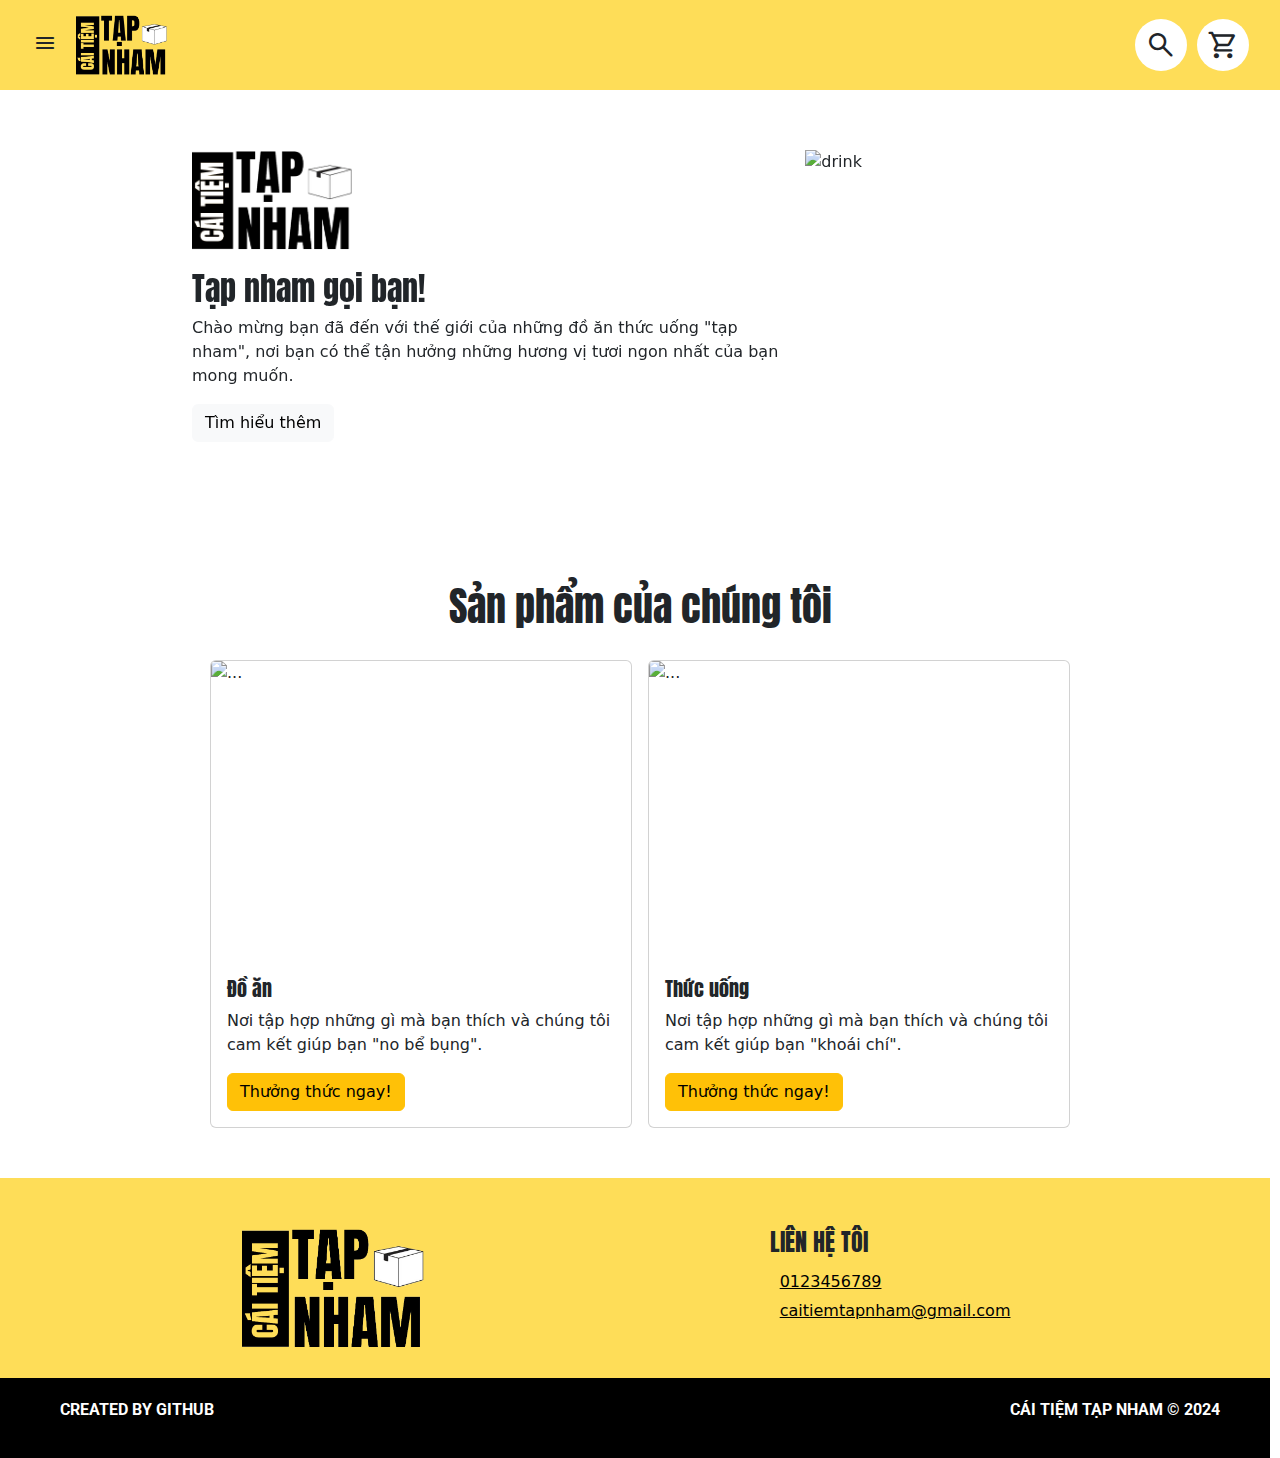
==== commit 315f019b: "hello" ====
--- a/index.html
+++ b/index.html
@@ -123,7 +123,7 @@
                 <a href="about.html" class="product-site"><button type="button" class="btn btn-light" style="width: fit-content;">Tìm hiểu thêm</button></a>
               </div>
               <div class="col-md-4 d-flex justify-content-center">
-                <img src="https://static.vecteezy.com/system/resources/previews/023/477/366/non_2x/ai-generative-3d-render-illustration-of-hamburger-and-soft-drink-isolated-free-png.png" alt="drink" style="width: 100%; height: auto; object-fit: contain;" class="mx-auto">
+                <img src="https://static.vecteezy.com/system/resources/previews/023/477/366/non_2x/ai-generative-3d-render-illustration-of-hamburger-and-soft-drink-isolated-free-png.png" alt="drink" style="width: 100%; max-width: 300px; object-fit: contain;" class="mx-auto">
               </div>
             </div>            
           </div>
@@ -136,7 +136,7 @@
                 <a href="product.html" class="product-site"><button type="button" class="btn btn-light" style="width: fit-content;">Đặt hàng ngay</button></a>
               </div>
               <div class="col-md-4 d-flex justify-content-center">
-                <img src="https://cdn-icons-png.flaticon.com/512/9528/9528844.png" alt="drink" width="100%" style="max-width: 300px; object-fit: contain;" class="mx-auto">
+                <img src="https://cdn-icons-png.flaticon.com/512/9528/9528844.png" alt="drink" style="width: 100%; max-width: 300px; object-fit: contain;" class="mx-auto">
               </div>
             </div> 
           </div>
@@ -166,7 +166,7 @@
               <div class="card-body">
                 <h5 class="card-title">Đồ ăn</h5>
                 <p class="card-text">Nơi tập hợp những gì mà bạn thích và chúng tôi cam kết giúp bạn "no bể bụng".</p>
-                <a href="#" class="btn btn-primary">Go somewhere</a>
+                <a href="product.html" class="btn btn-warning">Thưởng thức ngay!</a>
               </div>
             </div>
           </div>
@@ -177,14 +177,14 @@
               <div class="card-body">
                 <h5 class="card-title">Thức uống</h5>
                 <p class="card-text">Nơi tập hợp những gì mà bạn thích và chúng tôi cam kết giúp bạn "khoái chí".</p>
-                <a href="#" class="btn btn-primary">Go somewhere</a>
+                <a href="product.html#drink" class="btn btn-warning">Thưởng thức ngay!</a>
               </div>
             </div>
           </div>
         </div>
       </main>
     </div>
-    
+  </div>
     
   <div class='semi-footer-container'>
     <div class='semi-footer-content row'>
--- a/project.css
+++ b/project.css
@@ -438,7 +438,7 @@
   overflow: hidden;
   position: relative;
   background-size: cover;
-  background: url("https://images.prismic.io/glovo-about/65ba5dfd615e73009ec426f8_desktop-header-3.gif?auto=format,compress");
+  background-image: url("https://images.prismic.io/glovo-about/65ba5dfd615e73009ec426f8_desktop-header-3.gif?auto=format,compress");
 }
 
 
@@ -463,6 +463,7 @@
 
   .wrapper {
     max-width: 960px;
+    padding: 20px;
   }
   /* Header */
   
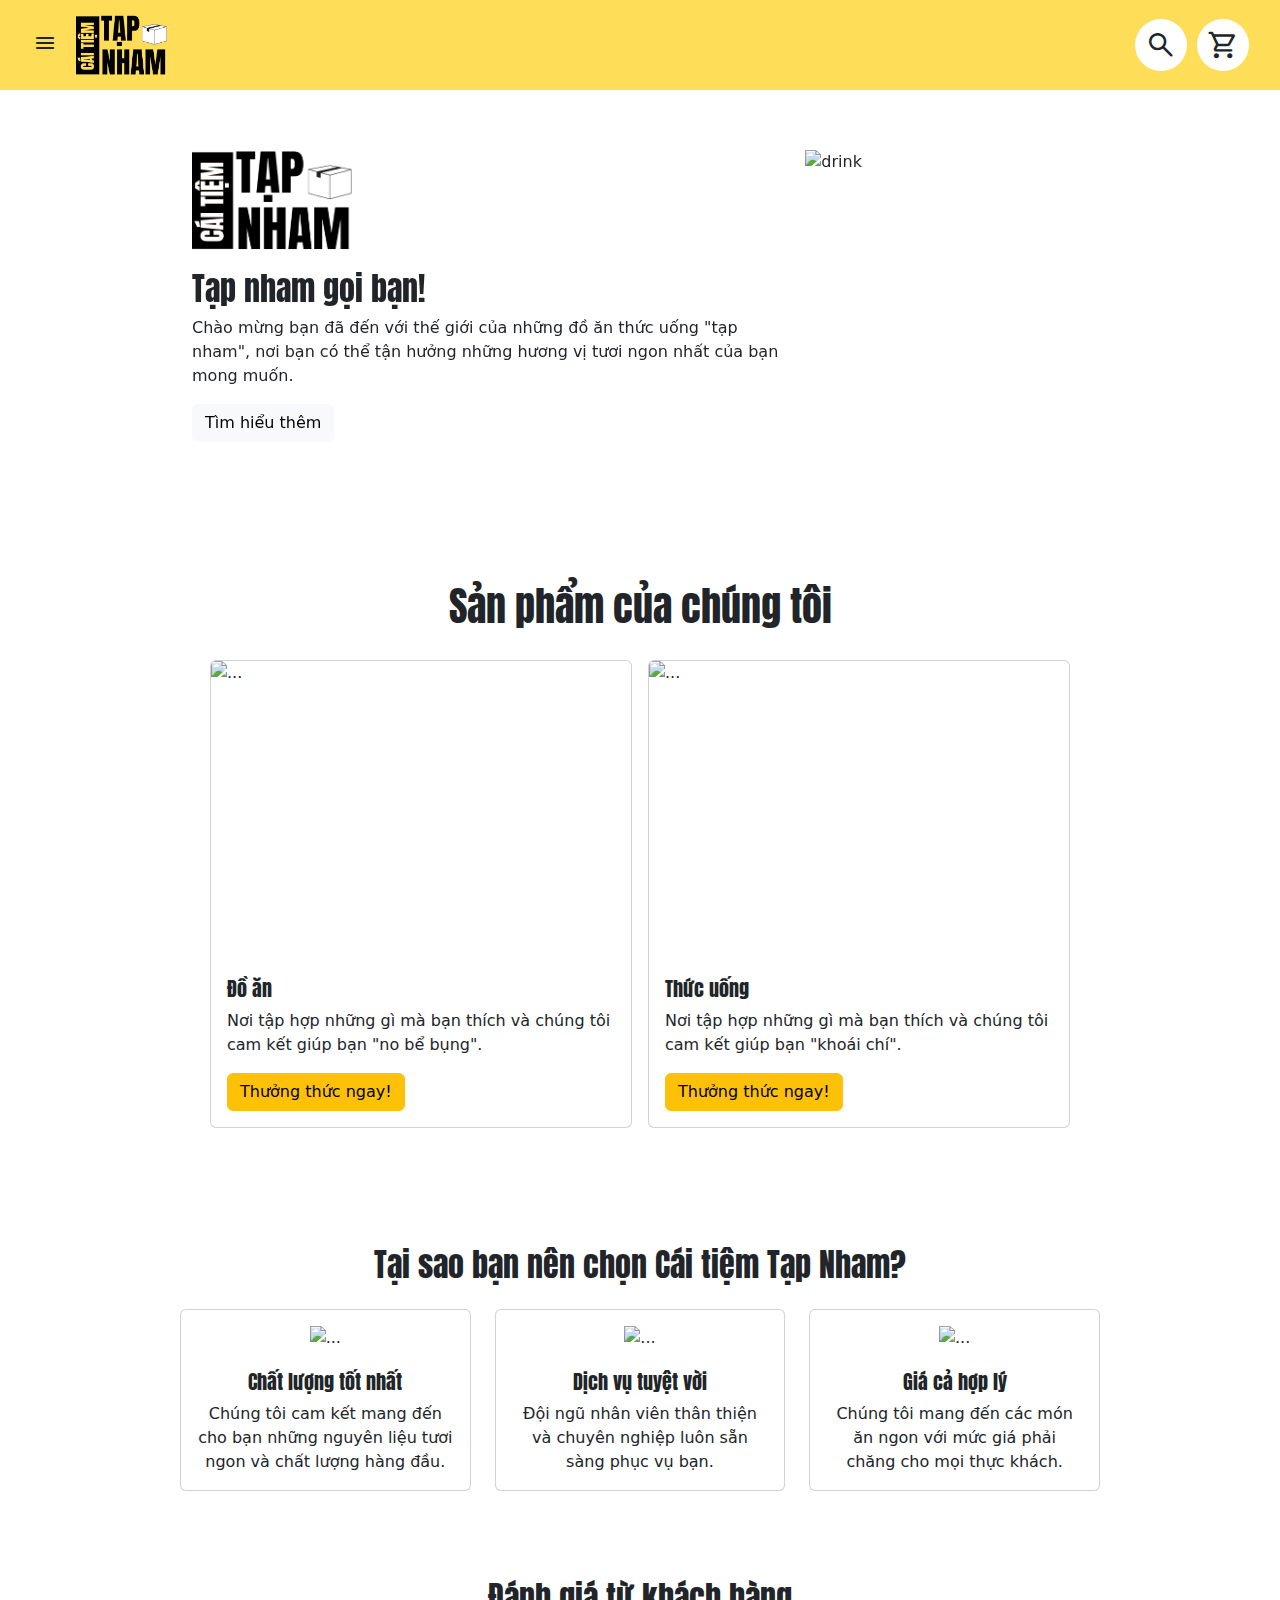
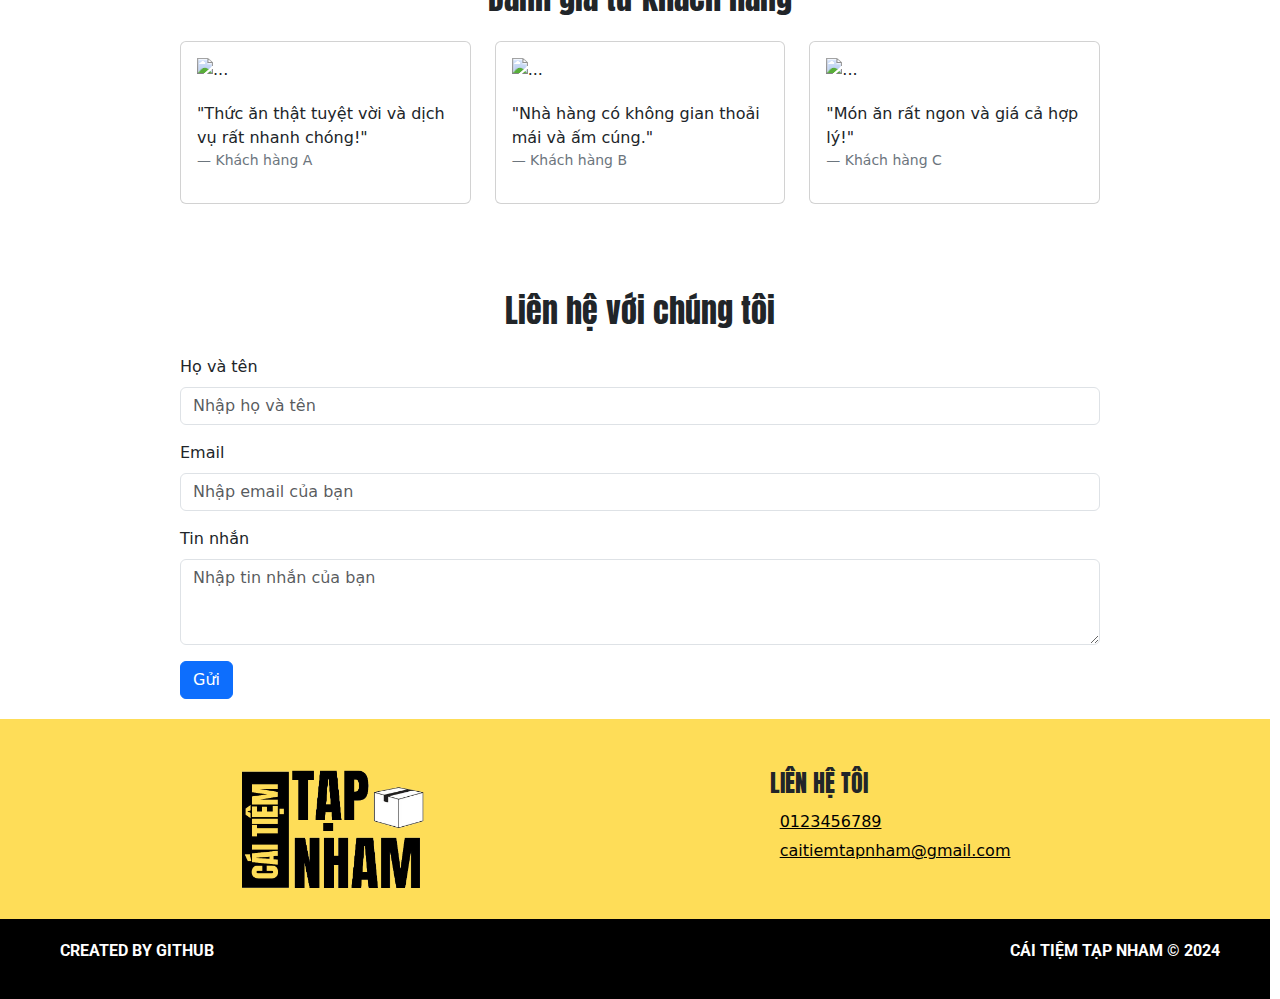
==== commit 6ce5dba5: "ok" ====
--- a/index.html
+++ b/index.html
@@ -123,7 +123,7 @@
                 <a href="about.html" class="product-site"><button type="button" class="btn btn-light" style="width: fit-content;">Tìm hiểu thêm</button></a>
               </div>
               <div class="col-md-4 d-flex justify-content-center">
-                <img src="https://static.vecteezy.com/system/resources/previews/023/477/366/non_2x/ai-generative-3d-render-illustration-of-hamburger-and-soft-drink-isolated-free-png.png" alt="drink" style="width: 100%; max-width: 300px; object-fit: contain;" class="mx-auto">
+                <img src="https://static.vecteezy.com/system/resources/previews/023/477/366/non_2x/ai-generative-3d-render-illustration-of-hamburger-and-soft-drink-isolated-free-png.png" alt="drink" style="width: 100%; height: auto; object-fit: contain;" class="mx-auto">
               </div>
             </div>            
           </div>
@@ -136,7 +136,7 @@
                 <a href="product.html" class="product-site"><button type="button" class="btn btn-light" style="width: fit-content;">Đặt hàng ngay</button></a>
               </div>
               <div class="col-md-4 d-flex justify-content-center">
-                <img src="https://cdn-icons-png.flaticon.com/512/9528/9528844.png" alt="drink" style="width: 100%; max-width: 300px; object-fit: contain;" class="mx-auto">
+                <img src="https://cdn-icons-png.flaticon.com/512/9528/9528844.png" alt="drink" width="100%" style="max-width: 300px; object-fit: contain;" class="mx-auto">
               </div>
             </div> 
           </div>
@@ -166,7 +166,7 @@
               <div class="card-body">
                 <h5 class="card-title">Đồ ăn</h5>
                 <p class="card-text">Nơi tập hợp những gì mà bạn thích và chúng tôi cam kết giúp bạn "no bể bụng".</p>
-                <a href="product.html" class="btn btn-warning">Thưởng thức ngay!</a>
+                <a href="#" class="btn btn-warning">Thưởng thức ngay!</a>
               </div>
             </div>
           </div>
@@ -177,15 +177,102 @@
               <div class="card-body">
                 <h5 class="card-title">Thức uống</h5>
                 <p class="card-text">Nơi tập hợp những gì mà bạn thích và chúng tôi cam kết giúp bạn "khoái chí".</p>
-                <a href="product.html#drink" class="btn btn-warning">Thưởng thức ngay!</a>
+                <a href="#" class="btn btn-warning">Thưởng thức ngay!</a>
               </div>
             </div>
           </div>
         </div>
       </main>
     </div>
+
+    <section class="wrapper d-block mx-auto mt-5">
+      <h2 class="text-center mb-4">Tại sao bạn nên chọn Cái tiệm Tạp Nham?</h2>
+      <div class="row text-center">
+        <div class="col-md-4">
+          <div class="card">
+            <div class="card-body">
+              <img src="https://cdn-icons-png.flaticon.com/512/1892/1892655.png" alt="..." width="100px" style="padding-bottom: 20px;">
+              <h5 class="card-title">Chất lượng tốt nhất</h5>
+              <p class="card-text">Chúng tôi cam kết mang đến cho bạn những nguyên liệu tươi ngon và chất lượng hàng đầu.</p>
+            </div>
+          </div>
+        </div>
+        <div class="col-md-4">
+          <div class="card">
+            <div class="card-body">
+              <img src="https://cdn-icons-png.freepik.com/512/649/649236.png" alt="..." width="100px" style="padding-bottom: 20px;">
+              <h5 class="card-title">Dịch vụ tuyệt vời</h5>
+              <p class="card-text">Đội ngũ nhân viên thân thiện và chuyên nghiệp luôn sẵn sàng phục vụ bạn.</p>
+            </div>
+          </div>
+        </div>
+        <div class="col-md-4">
+          <div class="card">
+            <div class="card-body">
+              <img src="https://cdn-icons-png.flaticon.com/512/8070/8070505.png" alt="..." width="100px" style="padding-bottom: 20px;">
+              <h5 class="card-title">Giá cả hợp lý</h5>
+              <p class="card-text">Chúng tôi mang đến các món ăn ngon với mức giá phải chăng cho mọi thực khách.</p>
+            </div>
+          </div>
+        </div>
+      </div>
+    </section>
+
+    <!-- Reviews Section -->
+    <section class="wrapper d-block mx-auto mt-5">
+      <h2 class="text-center mb-4">Đánh giá từ khách hàng</h2>
+      <div class="row">
+        <div class="col-md-4">
+          <div class="card">
+            <div class="card-body">
+              <img src="https://static.vecteezy.com/system/resources/thumbnails/019/859/726/small_2x/yellow-five-stars-quality-rating-icons-5-stars-icon-five-star-sign-rating-symbol-transparent-background-illustration-png.png" alt="..." width="200px" style="padding-bottom: 20px;">
+              <p class="card-text">"Thức ăn thật tuyệt vời và dịch vụ rất nhanh chóng!"</p>
+              <footer class="blockquote-footer">Khách hàng A</footer>
+            </div>
+          </div>
+        </div>
+        <div class="col-md-4">
+          <div class="card">
+            <div class="card-body">
+              <img src="https://static.vecteezy.com/system/resources/thumbnails/019/859/726/small_2x/yellow-five-stars-quality-rating-icons-5-stars-icon-five-star-sign-rating-symbol-transparent-background-illustration-png.png" alt="..." width="200px" style="padding-bottom: 20px;">
+              <p class="card-text">"Nhà hàng có không gian thoải mái và ấm cúng."</p>
+              <footer class="blockquote-footer">Khách hàng B</footer>
+            </div>
+          </div>
+        </div>
+        <div class="col-md-4">
+          <div class="card">
+            <div class="card-body">
+              <img src="https://static.vecteezy.com/system/resources/thumbnails/019/859/726/small_2x/yellow-five-stars-quality-rating-icons-5-stars-icon-five-star-sign-rating-symbol-transparent-background-illustration-png.png" alt="..." width="200px" style="padding-bottom: 20px;">
+              <p class="card-text">"Món ăn rất ngon và giá cả hợp lý!"</p>
+              <footer class="blockquote-footer">Khách hàng C</footer>
+            </div>
+          </div>
+        </div>
+      </div>
+    </section>
+
+    <!-- Contact Form Section -->
+    <section class="wrapper d-block mx-auto mt-5">
+      <h2 class="text-center mb-4">Liên hệ với chúng tôi</h2>
+      <form>
+        <div class="mb-3">
+          <label for="name" class="form-label">Họ và tên</label>
+          <input type="text" class="form-control" id="name" placeholder="Nhập họ và tên" required>
+        </div>
+        <div class="mb-3">
+          <label for="email" class="form-label">Email</label>
+          <input type="email" class="form-control" id="email" placeholder="Nhập email của bạn" required>
+        </div>
+        <div class="mb-3">
+          <label for="message" class="form-label">Tin nhắn</label>
+          <textarea class="form-control" id="message" rows="3" placeholder="Nhập tin nhắn của bạn" required></textarea>
+        </div>
+        <button type="submit" class="btn btn-primary">Gửi</button>
+      </form>
+    </section>
+    
   </div>
-    
   <div class='semi-footer-container'>
     <div class='semi-footer-content row'>
       <div class='semi-footer-left col-lg-2'>
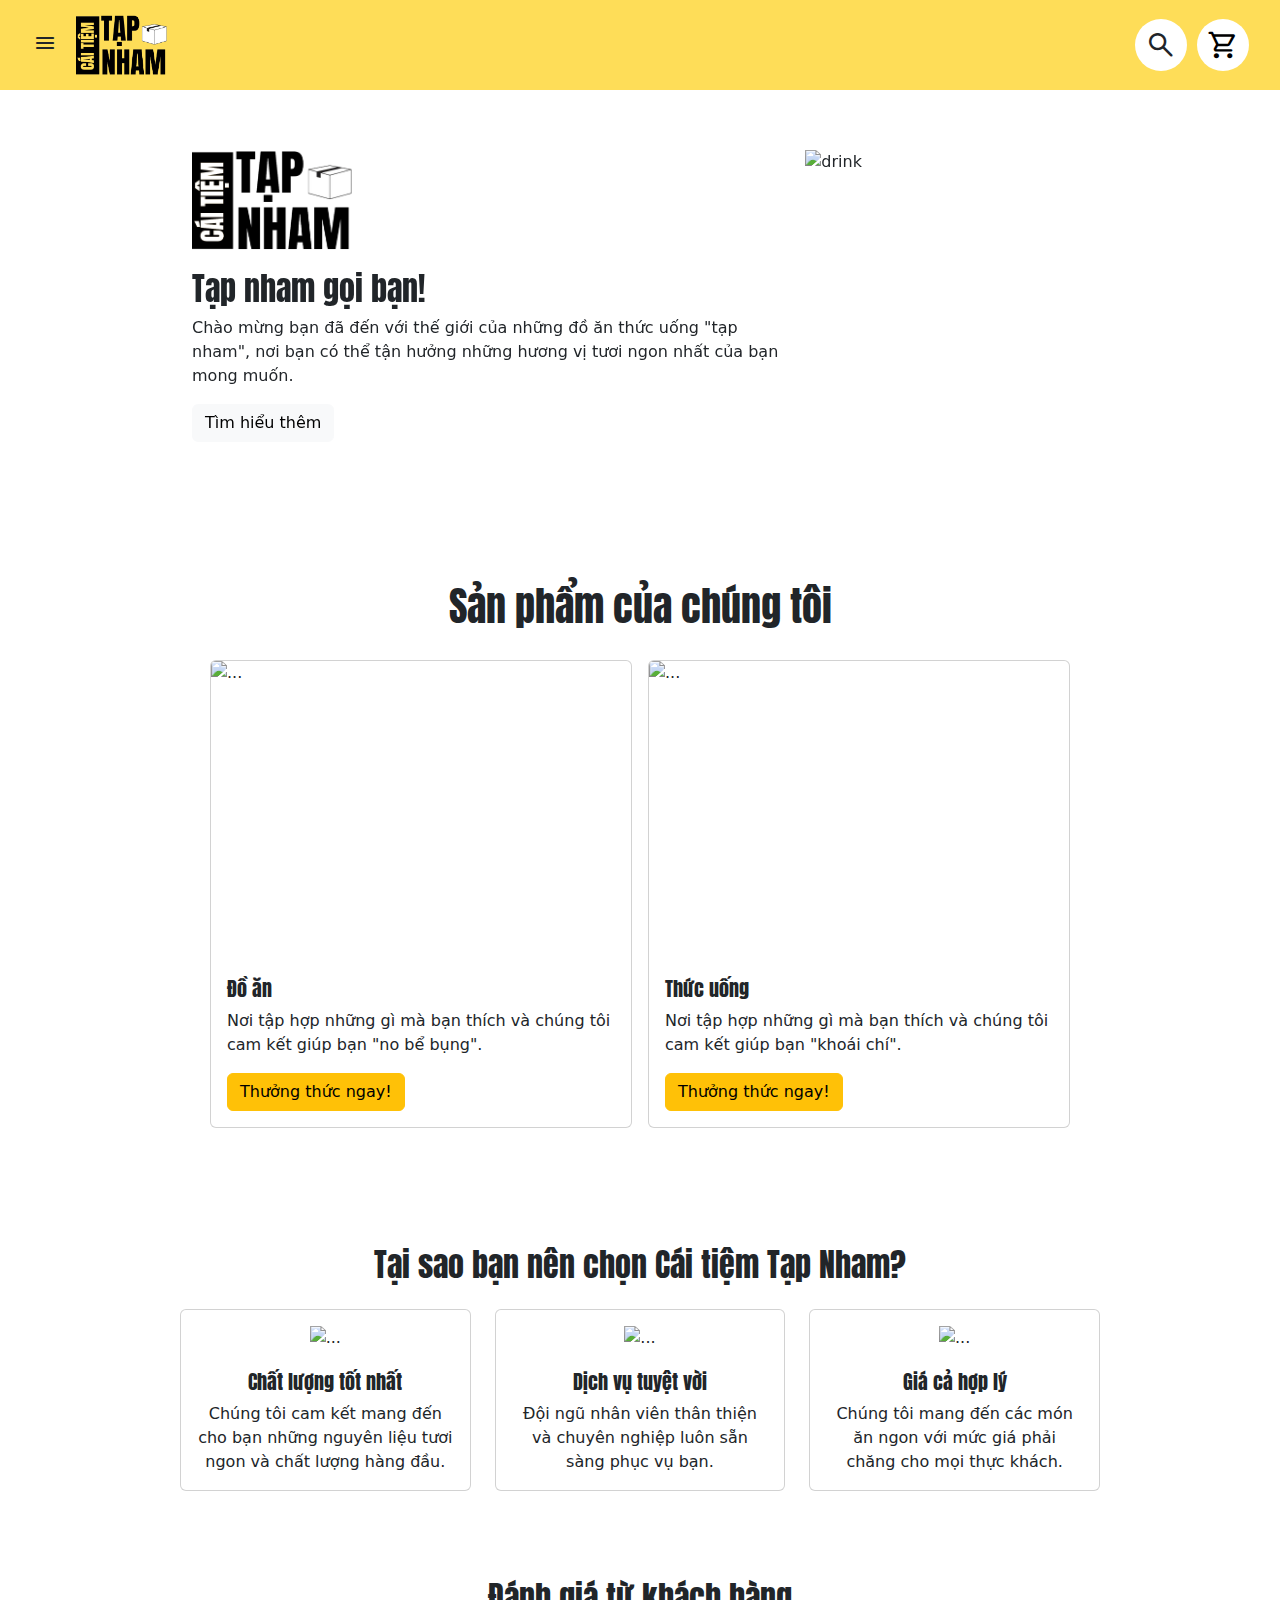
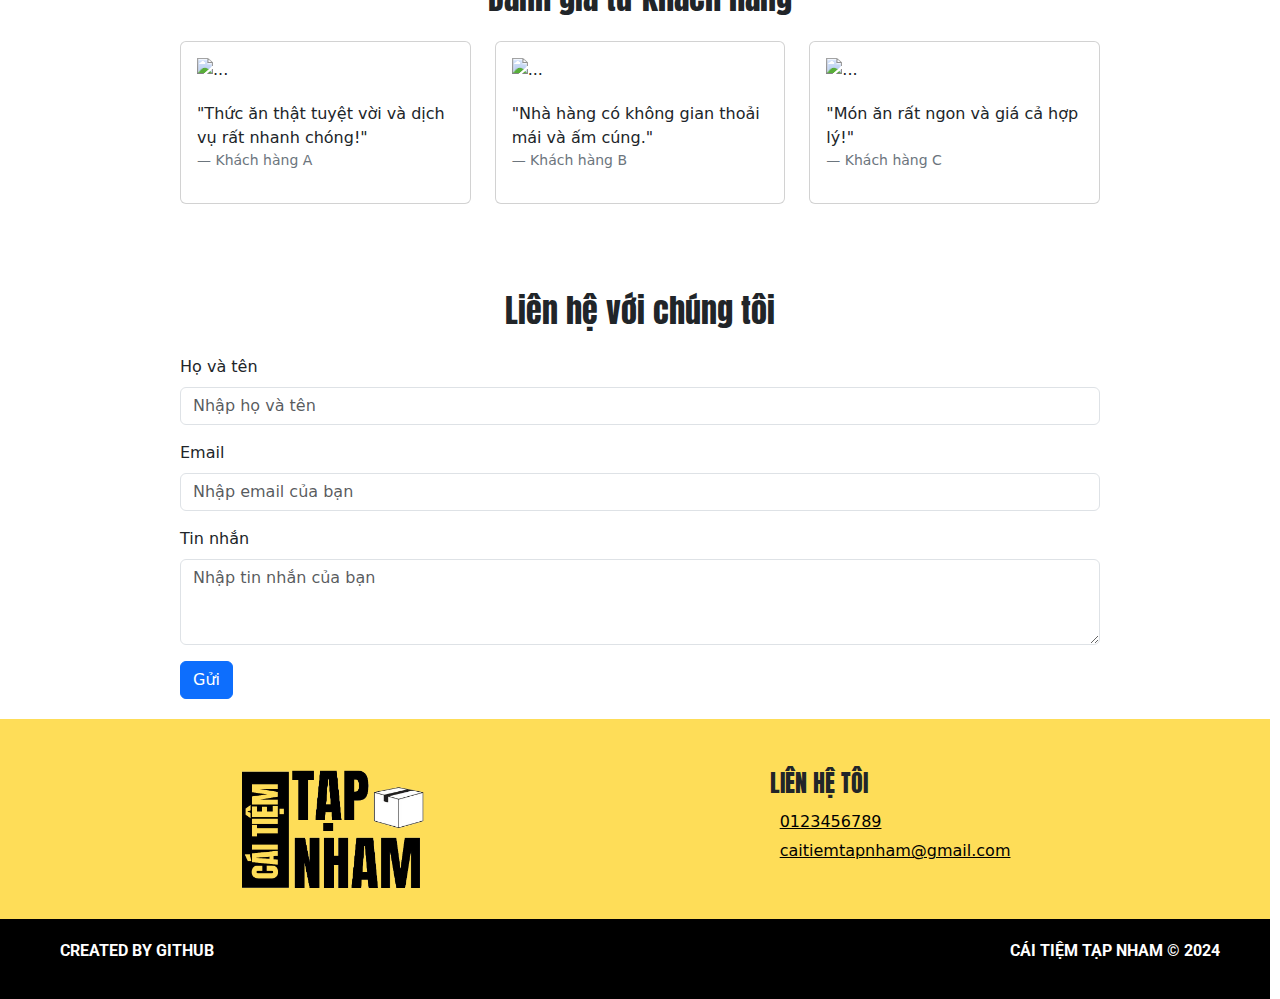
==== commit 4ff37649: "FINAL" ====
--- a/index.html
+++ b/index.html
@@ -95,7 +95,7 @@
     </div>
     <div class="search-icon col-2">
       <span class="circle-button material-symbols-rounded">search</span>
-      <span class="circle-button material-symbols-rounded">shopping_cart</span>
+      <span class="circle-button material-symbols-rounded"><a href="cart.html" class="shopping-cart" style="text-decoration: none; color: black;">shopping_cart</a></span>
     </div>
   </div>
 
@@ -166,7 +166,7 @@
               <div class="card-body">
                 <h5 class="card-title">Đồ ăn</h5>
                 <p class="card-text">Nơi tập hợp những gì mà bạn thích và chúng tôi cam kết giúp bạn "no bể bụng".</p>
-                <a href="#" class="btn btn-warning">Thưởng thức ngay!</a>
+                <a href="product.html" class="btn btn-warning">Thưởng thức ngay!</a>
               </div>
             </div>
           </div>
@@ -177,7 +177,7 @@
               <div class="card-body">
                 <h5 class="card-title">Thức uống</h5>
                 <p class="card-text">Nơi tập hợp những gì mà bạn thích và chúng tôi cam kết giúp bạn "khoái chí".</p>
-                <a href="#" class="btn btn-warning">Thưởng thức ngay!</a>
+                <a href="product.html#drinks" class="btn btn-warning">Thưởng thức ngay!</a>
               </div>
             </div>
           </div>
@@ -299,4 +299,4 @@
 
 </body>
 
-</html>+</html>
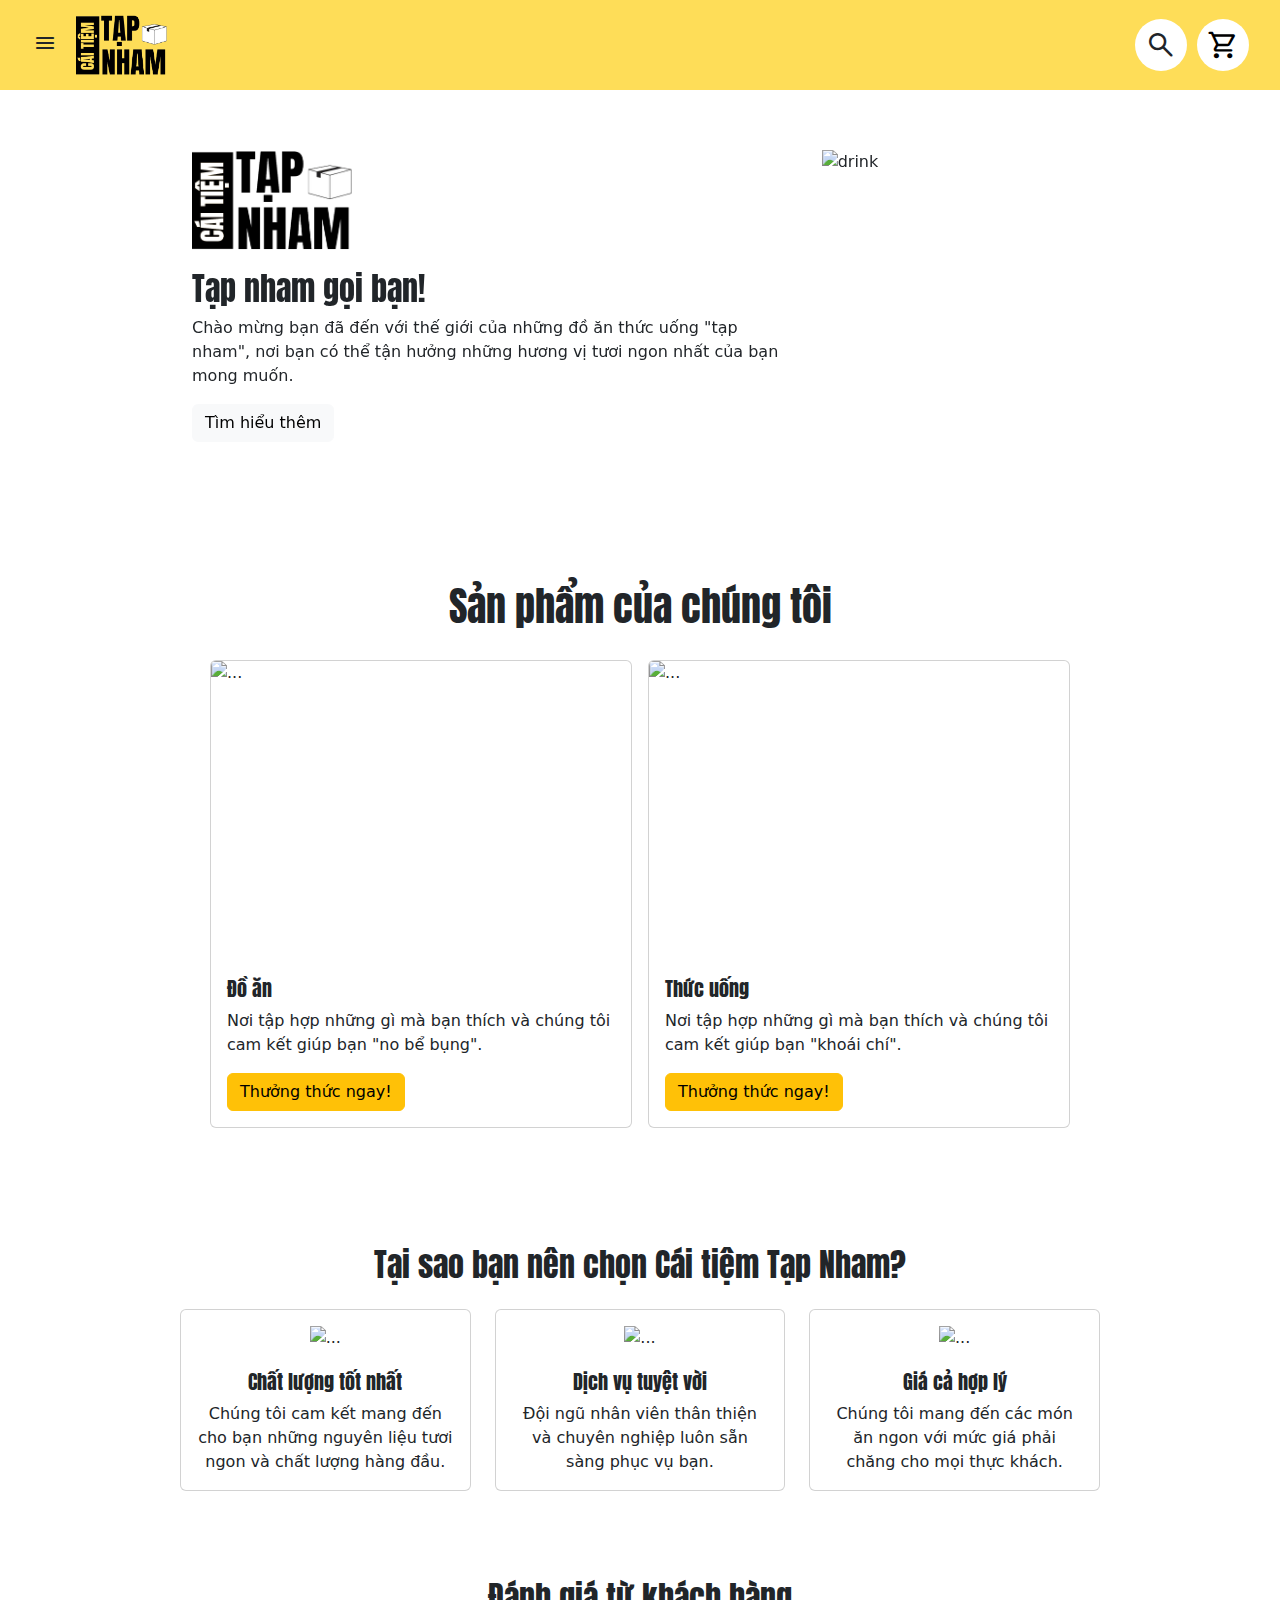
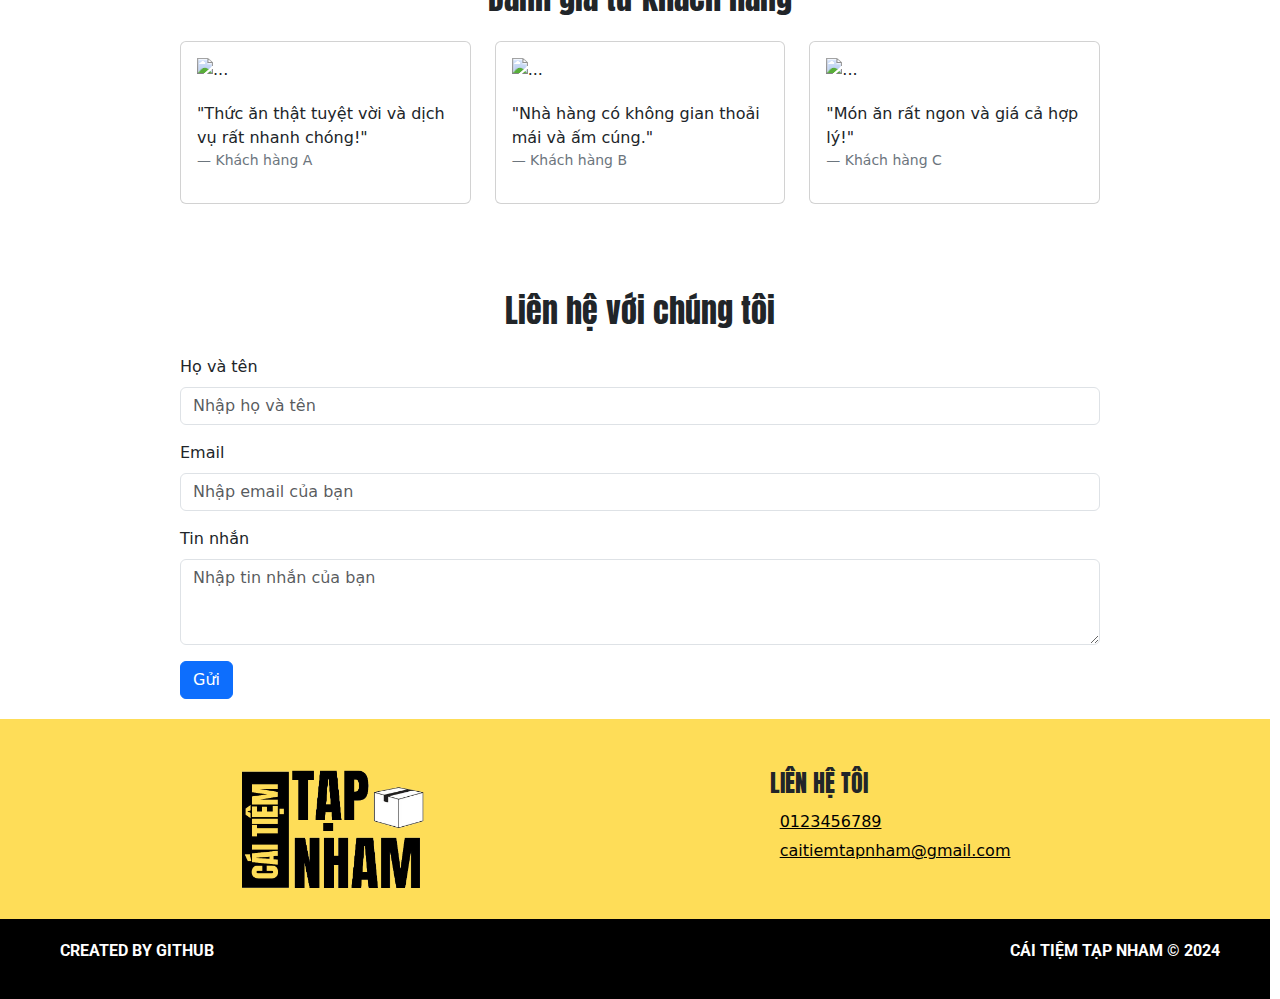
==== commit 23b5c671: "FINAL" ====
--- a/index.html
+++ b/index.html
@@ -5,6 +5,7 @@
   <meta charset="UTF-8">
   <meta name="viewport" content="width=device-width, initial-scale=1.0">
   <title>Cái tiệm tạp nham</title>
+  <link rel="icon" type="image/x-icon" href="https://upload.wikimedia.org/wikipedia/commons/9/91/Octicons-mark-github.svg">
   <link rel="stylesheet"
     href="https://fonts.googleapis.com/css2?family=Material+Symbols+Rounded:opsz,wght,FILL,GRAD@20..48,100..700,0..1,-50..200" />
   <script src="https://cdn.jsdelivr.net/npm/@popperjs/core@2.11.8/dist/umd/popper.min.js"
@@ -116,27 +117,27 @@
         <div class="carousel-inner">
           <div class="carousel-item active" data-bs-interval="5000">
             <div class="row" style="padding: 0 15%;">
-              <div class="col-md-8 d-flex flex-column justify-content-center">
+              <div class="col-lg-8 d-flex flex-column justify-content-center">
                 <img src="img/Logo.png" alt="" height="120px" width="160px" style="padding-bottom: 20px;"/>
                 <h2>Tạp nham gọi bạn!</h2>
                 <p>Chào mừng bạn đã đến với thế giới của những đồ ăn thức uống "tạp nham", nơi bạn có thể tận hưởng những hương vị tươi ngon nhất của bạn mong muốn.</p>
                 <a href="about.html" class="product-site"><button type="button" class="btn btn-light" style="width: fit-content;">Tìm hiểu thêm</button></a>
               </div>
-              <div class="col-md-4 d-flex justify-content-center">
-                <img src="https://static.vecteezy.com/system/resources/previews/023/477/366/non_2x/ai-generative-3d-render-illustration-of-hamburger-and-soft-drink-isolated-free-png.png" alt="drink" style="width: 100%; height: auto; object-fit: contain;" class="mx-auto">
+              <div class="col-lg-4 d-flex justify-content-center">
+                <img src="https://static.vecteezy.com/system/resources/previews/023/477/366/non_2x/ai-generative-3d-render-illustration-of-hamburger-and-soft-drink-isolated-free-png.png" alt="drink" style="width: 250px; object-fit: contain;" class="mx-auto">
               </div>
             </div>            
           </div>
           <div class="carousel-item" data-bs-interval="5000">
             <div class="row" style="padding: 0 15%;">
-              <div class="col-md-8 d-flex flex-column justify-content-center">
+              <div class="col-lg-8 d-flex flex-column justify-content-center">
                 <img src="img/Logo.png" alt="" height="120px" width="160px" style="padding-bottom: 20px;"/>
                 <h2>Hàng ngàn ưu đãi đang chờ đợi!</h2>
                 <p>Nhân dịp khai trương cửa hàng, một số sản phẩm trend của quán sẽ được giảm giá 10%. Còn chần chừ gì nữa mà không nhanh chân đặt hàng ngay nào!</p>
                 <a href="product.html" class="product-site"><button type="button" class="btn btn-light" style="width: fit-content;">Đặt hàng ngay</button></a>
               </div>
-              <div class="col-md-4 d-flex justify-content-center">
-                <img src="https://cdn-icons-png.flaticon.com/512/9528/9528844.png" alt="drink" width="100%" style="max-width: 300px; object-fit: contain;" class="mx-auto">
+              <div class="col-lg-4 d-flex justify-content-center">
+                <img src="https://cdn-icons-png.flaticon.com/512/9528/9528844.png" alt="drink" style="width: 250px; object-fit: contain;" class="mx-auto">
               </div>
             </div> 
           </div>
